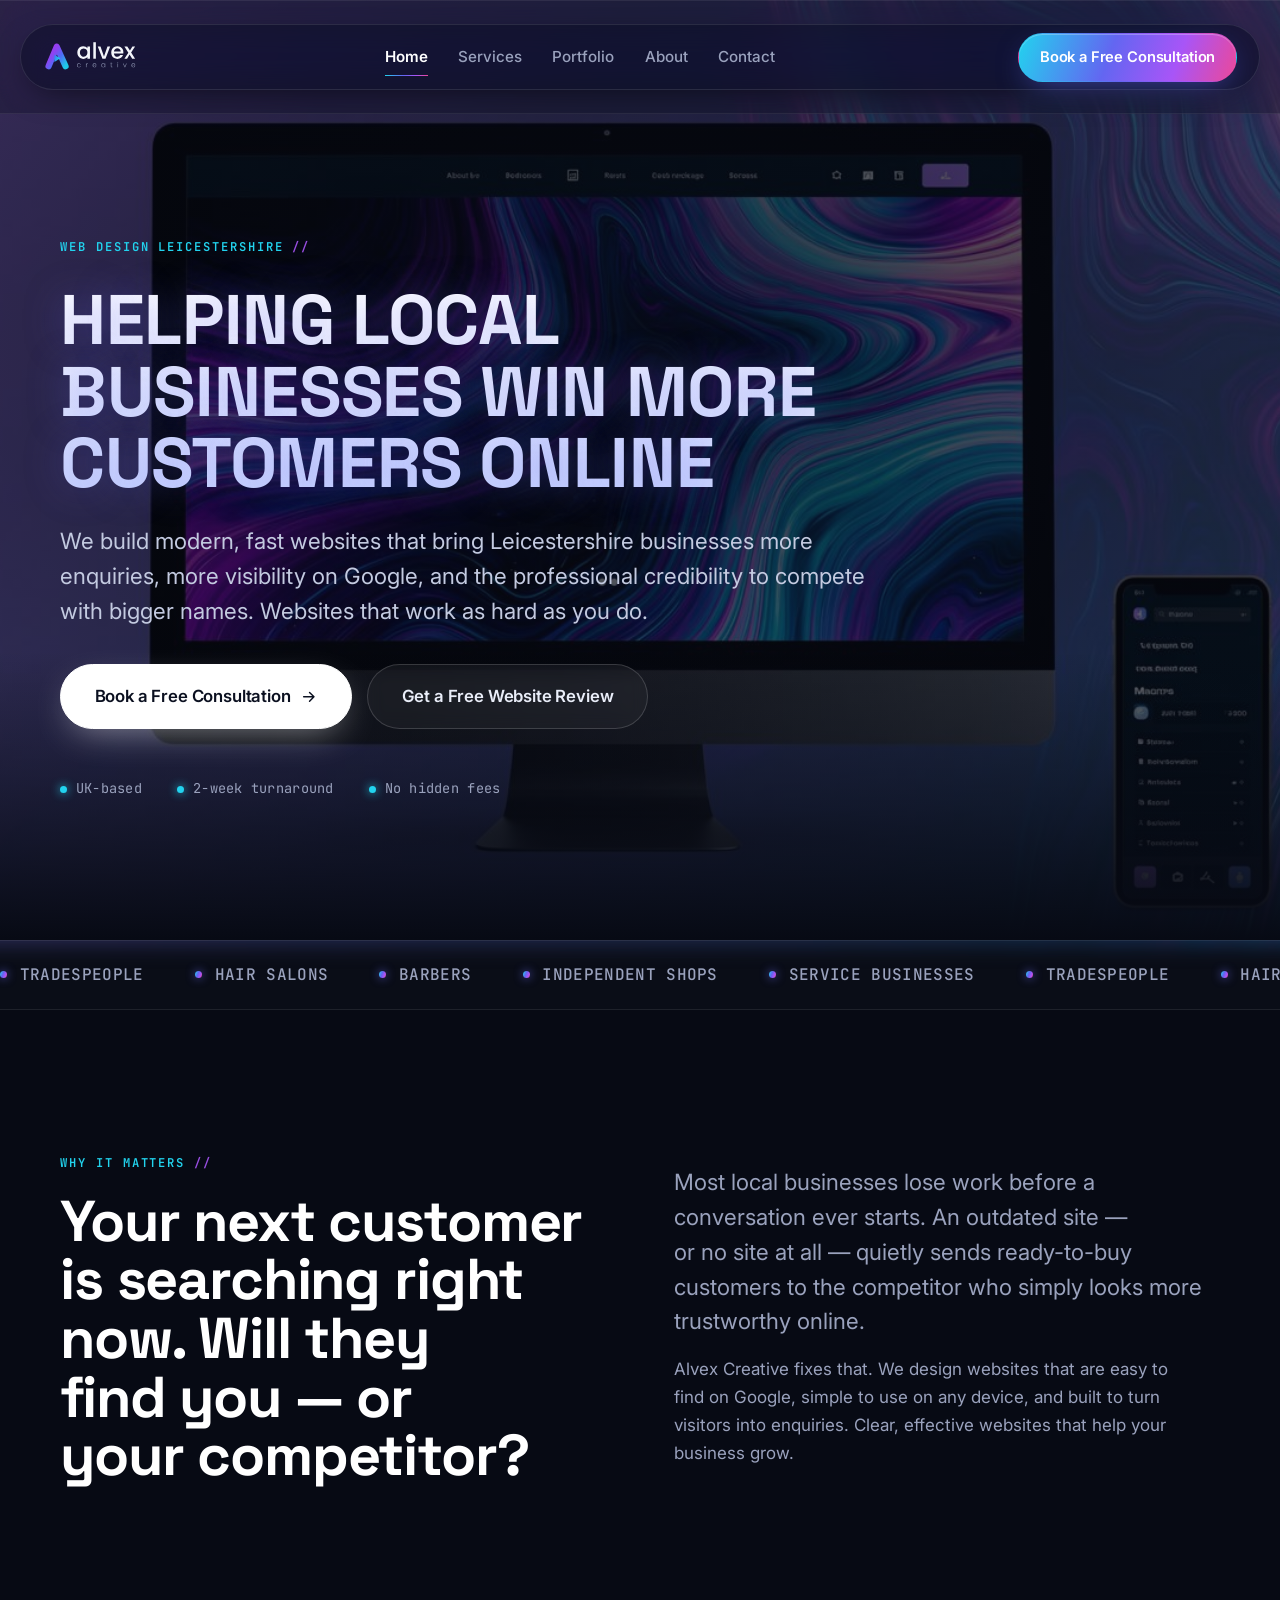
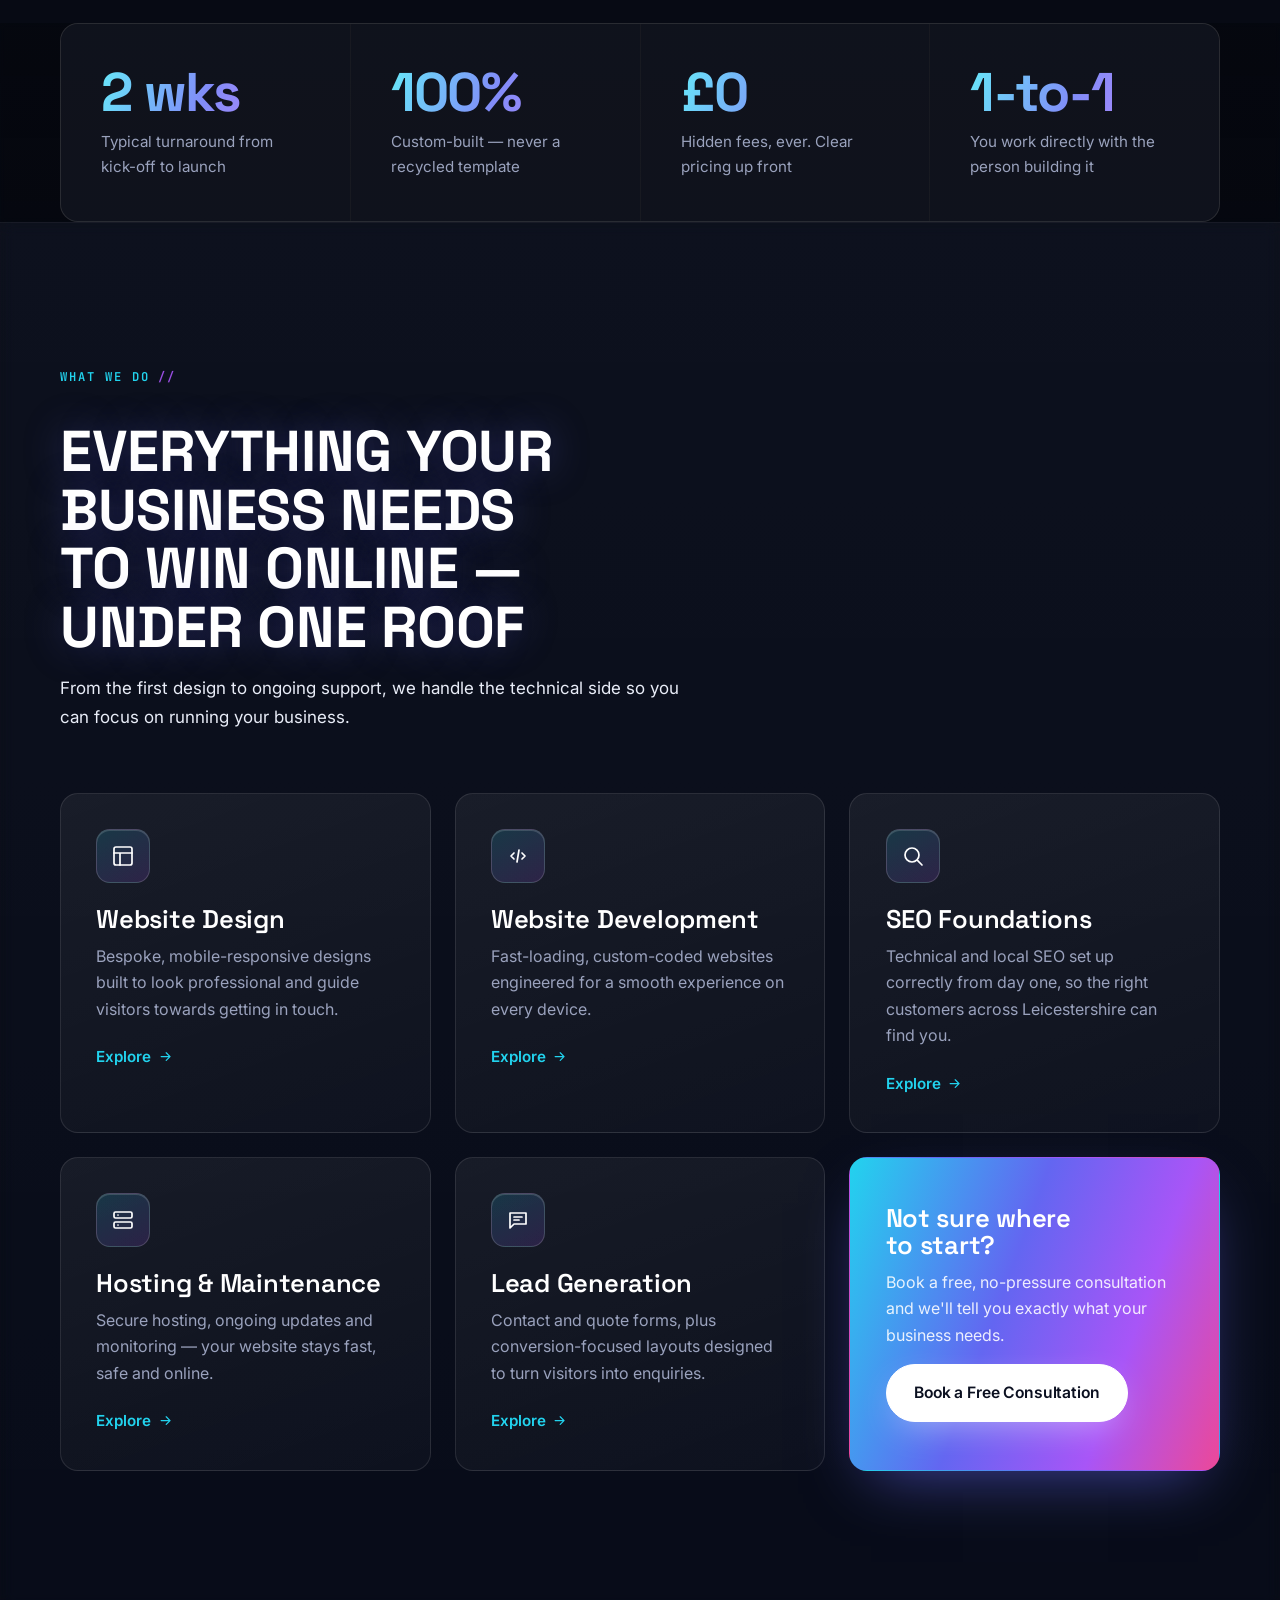
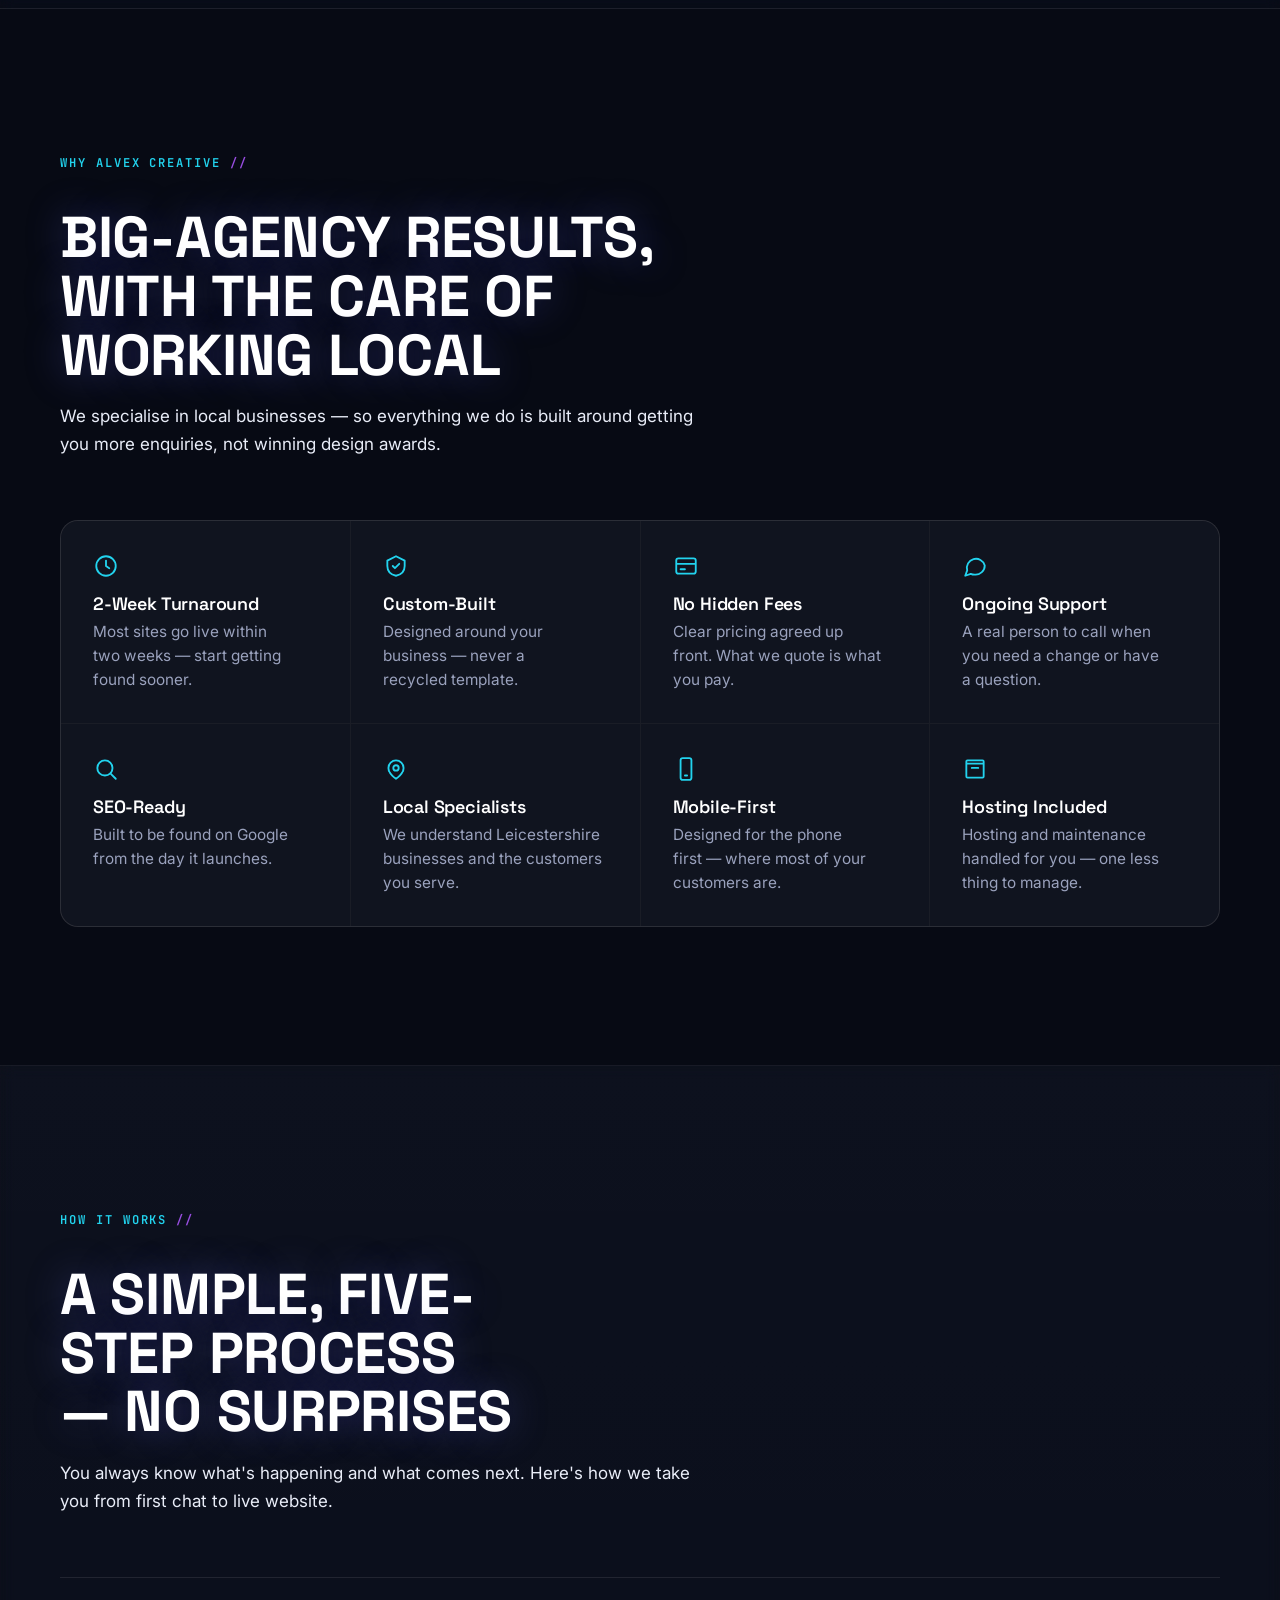
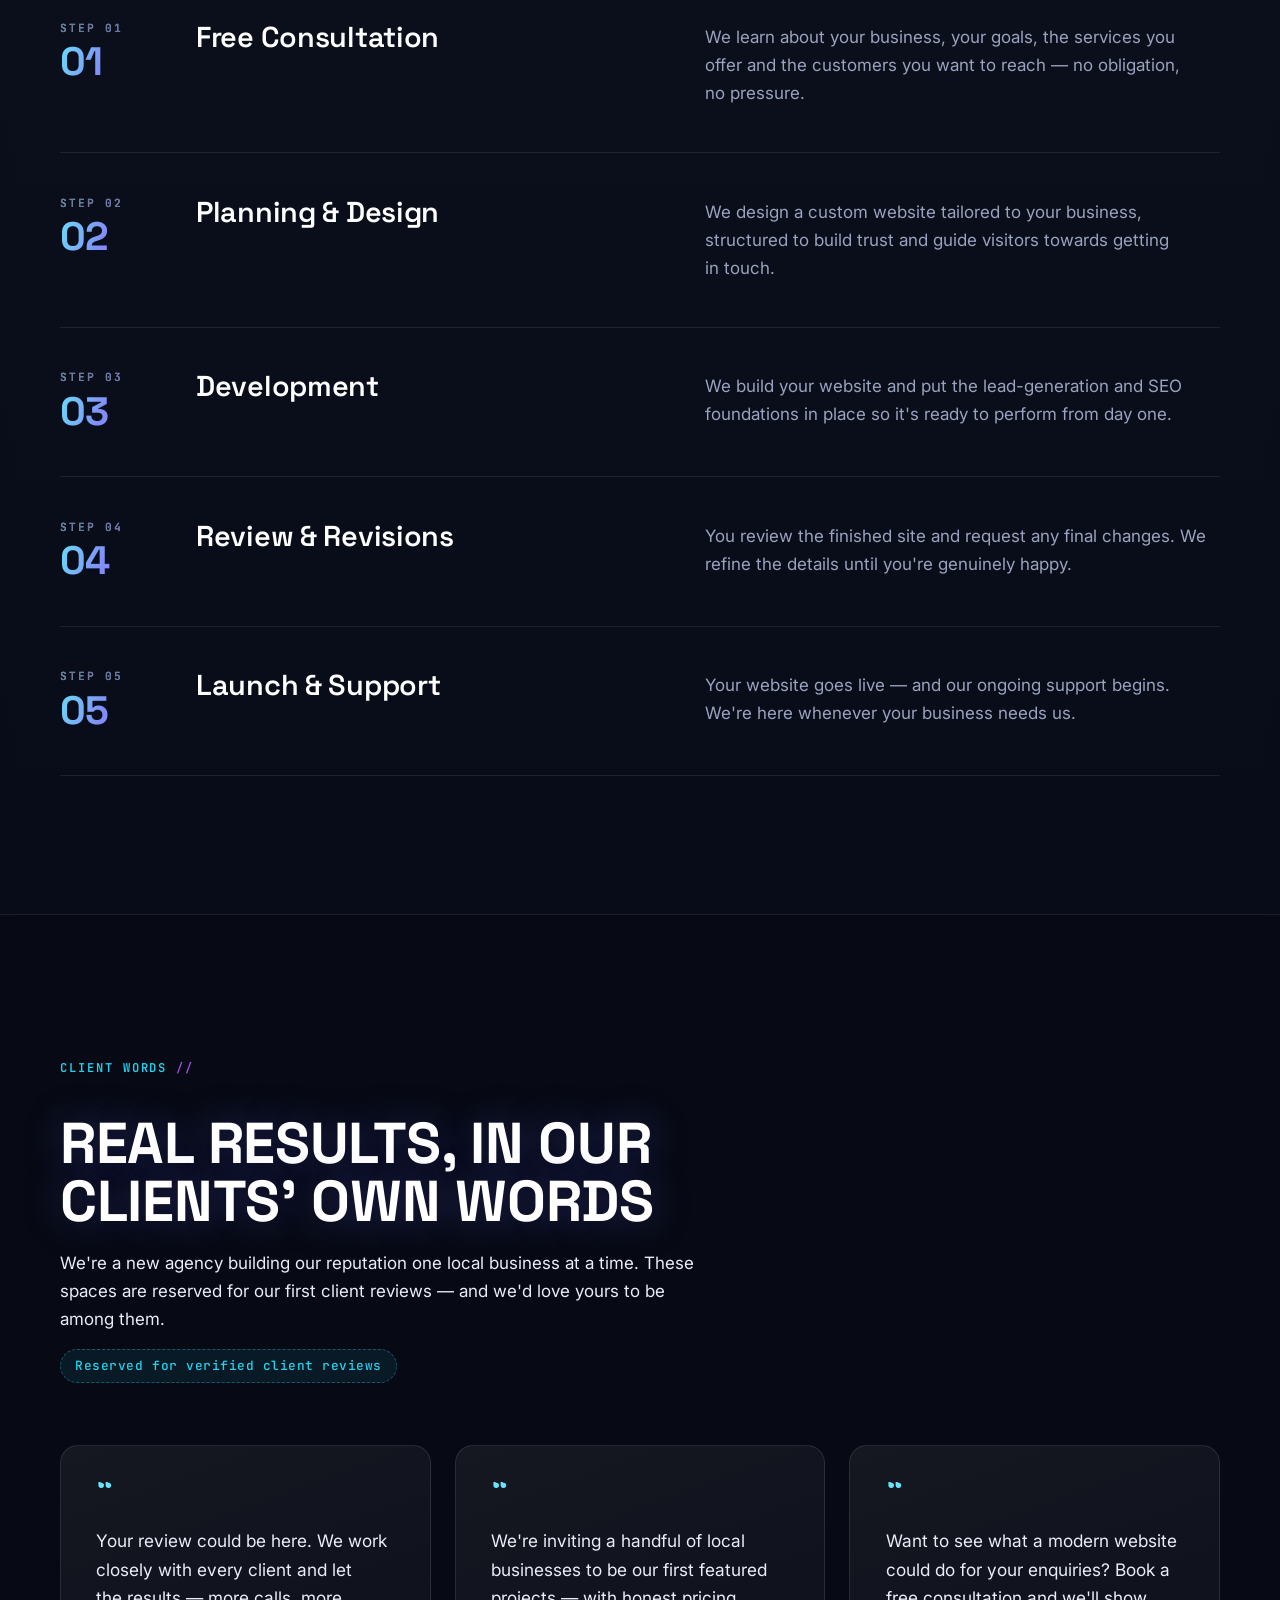
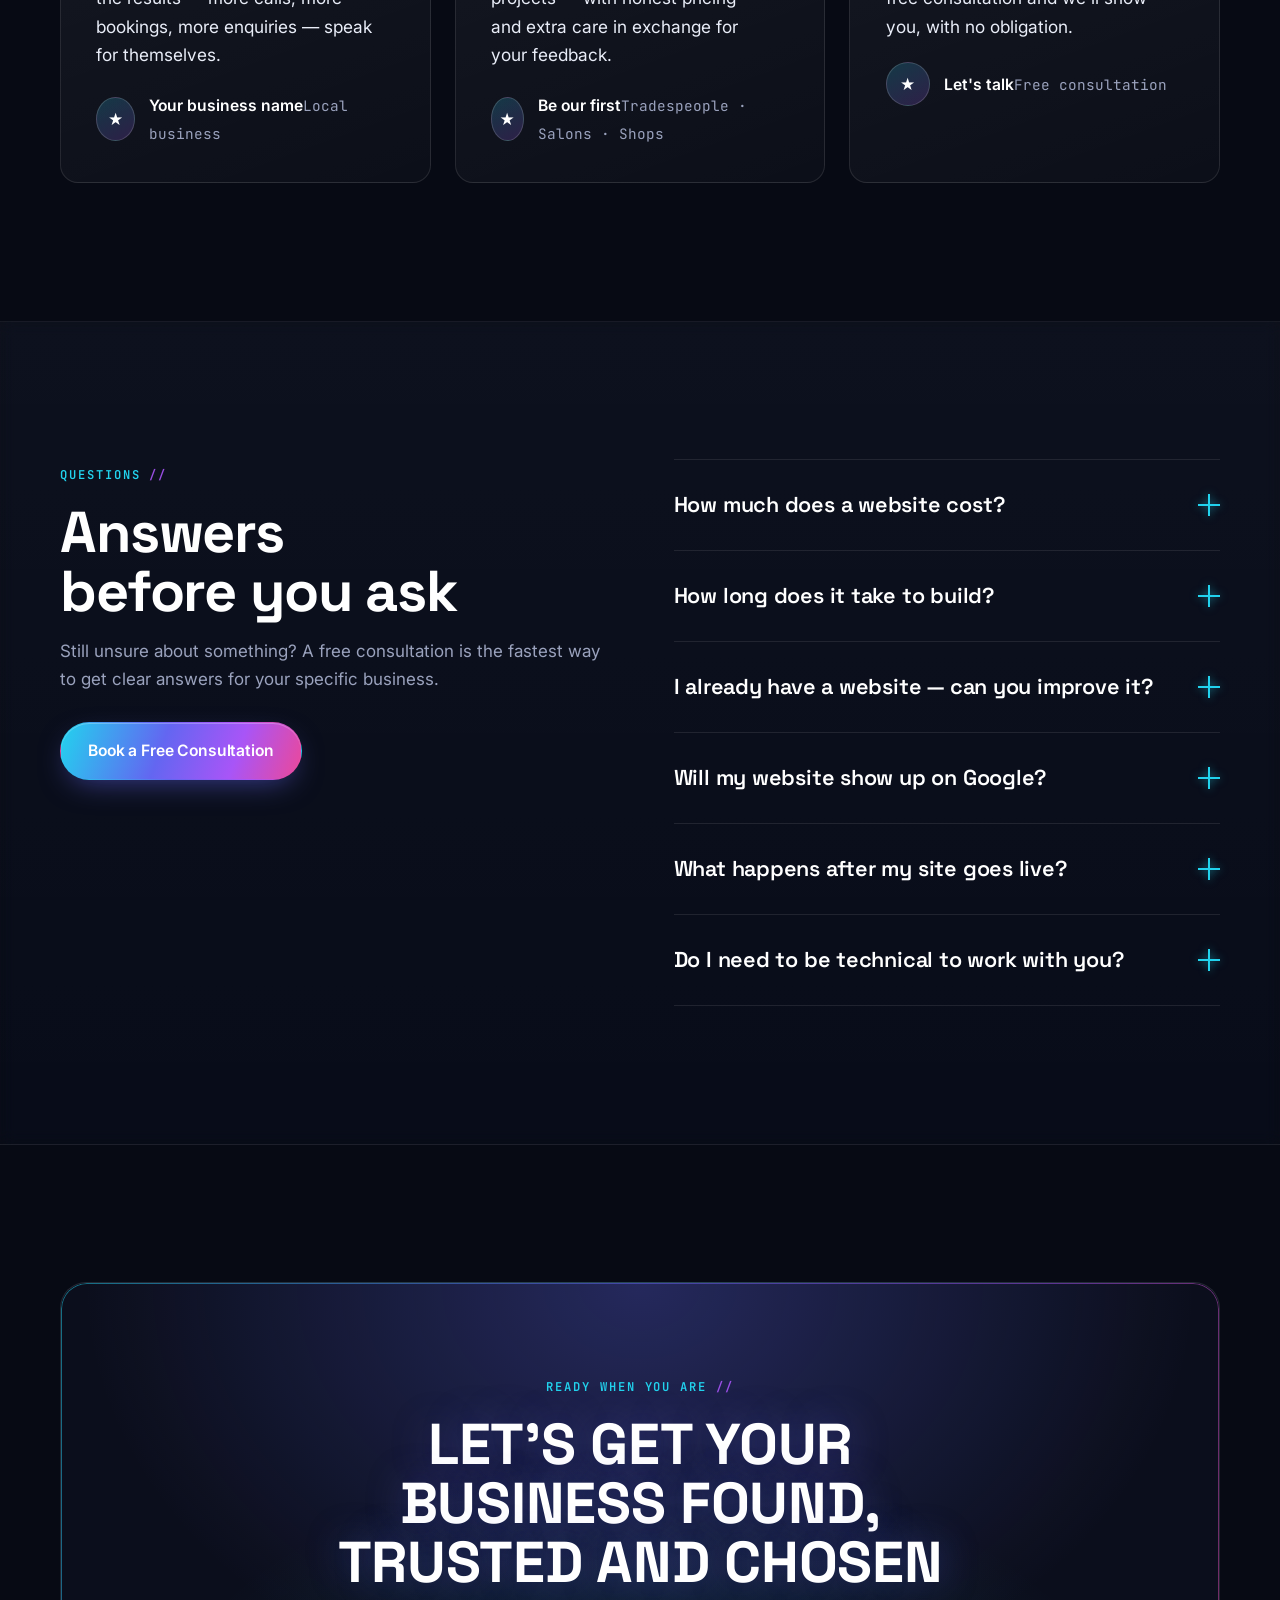
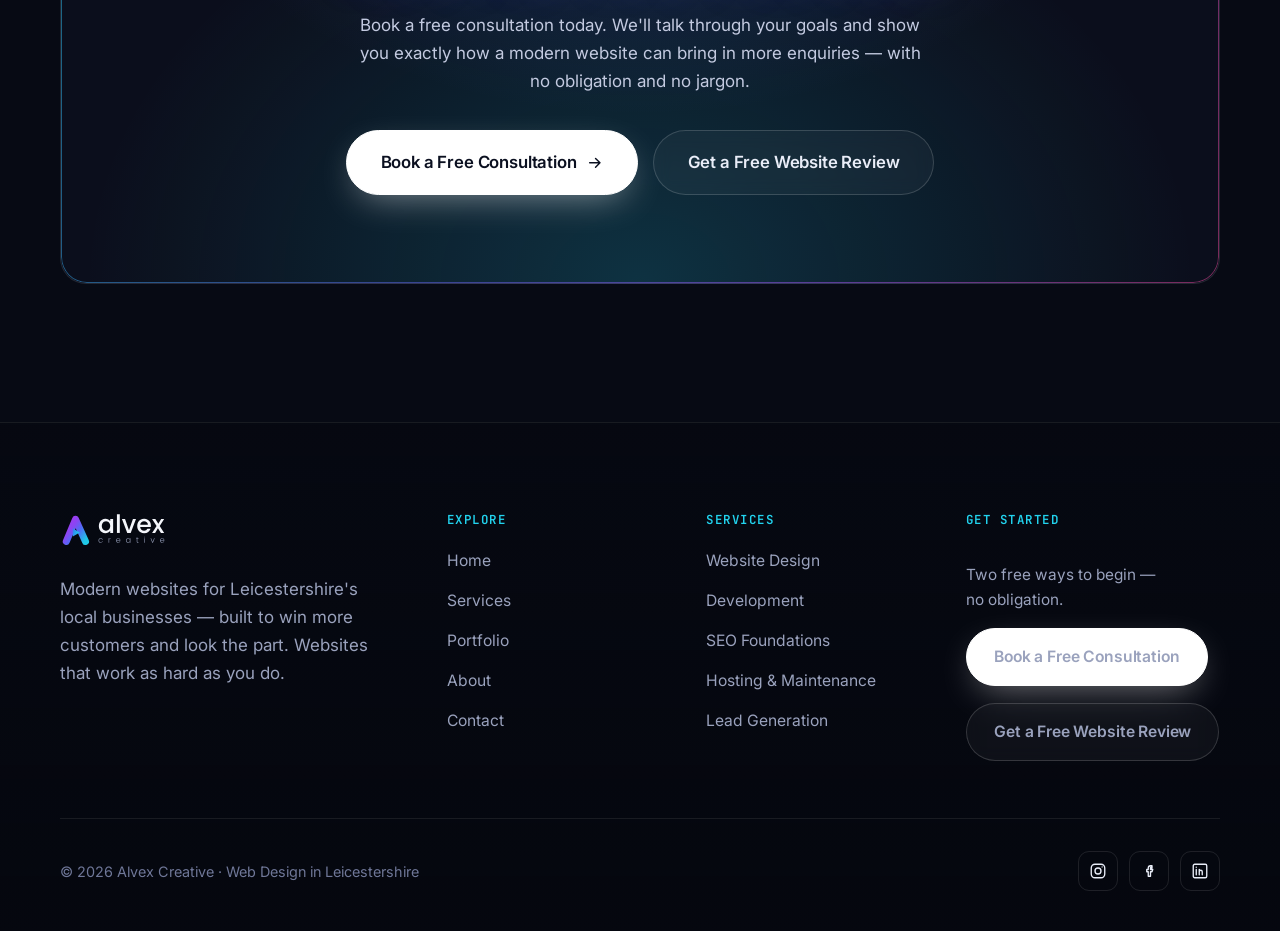
==== index.html @ 93ed836c "Initial commit: Alvex Creative website Static marketing site (HTML/CSS/JS) for a Leicestershire web " ====
<!DOCTYPE html>
<html lang="en-GB">
<head>
  <meta charset="UTF-8" />
  <meta name="viewport" content="width=device-width, initial-scale=1" />
  <meta name="robots" content="index, follow, max-image-preview:large, max-snippet:-1, max-video-preview:-1" />
  <title>Web Design Leicestershire | Alvex Creative</title>
  <meta name="description" content="Alvex Creative is a Leicestershire web design agency building modern, lead-generating websites for tradespeople, salons, barbers and local shops. Book a free consultation." />
  <meta name="keywords" content="Web Design Leicestershire, Website Design Leicestershire, Small Business Websites Leicestershire, Local Business Web Design, Leicestershire Web Development, SEO Services Leicestershire" />
  <link rel="canonical" href="https://www.alvexcreative.com/" />
  <meta name="theme-color" content="#070a14" />

  <!-- Open Graph -->
  <meta property="og:type" content="website" />
  <meta property="og:image" content="https://www.alvexcreative.com/assets/og-image.jpg" />
  <meta property="og:image:width" content="1200" />
  <meta property="og:image:height" content="630" />
  <meta property="og:image:alt" content="Alvex Creative web design in Leicestershire" />
  <meta name="twitter:image:alt" content="Alvex Creative web design in Leicestershire" />
  <meta name="twitter:image" content="https://www.alvexcreative.com/assets/og-image.jpg" />
  <meta property="og:locale" content="en_GB" />
  <meta property="og:site_name" content="Alvex Creative" />
  <meta property="og:title" content="Web Design Leicestershire — Alvex Creative" />
  <meta property="og:description" content="Modern, fast, lead-generating websites for local businesses across Leicestershire. Book a free consultation." />
  <meta property="og:url" content="https://www.alvexcreative.com/" />
  <meta name="twitter:card" content="summary_large_image" />

  <!-- Fonts -->
  <link rel="preconnect" href="https://fonts.googleapis.com" />
  <link rel="preconnect" href="https://fonts.gstatic.com" crossorigin />
  <link href="https://fonts.googleapis.com/css2?family=Inter:wght@400;500;600&family=Space+Grotesk:wght@500;600;700&display=swap" rel="stylesheet" />

  <link rel="icon" type="image/svg+xml" href="assets/logo.svg" />
  <link rel="preload" as="image" href="assets/landing-bg.jpg" fetchpriority="high" />
  <link rel="stylesheet" href="css/styles.css" />

  <!-- Local business structured data -->
  <script type="application/ld+json">
  {
    "@context": "https://schema.org",
    "@type": "ProfessionalService",
    "name": "Alvex Creative",
    "description": "Web design and development agency building modern, lead-generating websites for local businesses.",
    "url": "https://www.alvexcreative.com/",
    "email": "enquiries@alvexcreative.com",
    "telephone": "+44 7956 920810",
    "areaServed": { "@type": "AdministrativeArea", "name": "Leicestershire" },
    "address": { "@type": "PostalAddress", "addressRegion": "Leicestershire", "addressCountry": "GB" },
    "logo": "https://www.alvexcreative.com/assets/logo.svg",
    "image": "https://www.alvexcreative.com/assets/og-image.jpg",
    "priceRange": "££",
    "knowsAbout": ["Web Design", "Web Development", "SEO", "Local SEO", "Lead Generation"]
  }
  </script>

  <!-- FAQ structured data (eligible for Google rich results) -->
  <script type="application/ld+json">
  {
    "@context": "https://schema.org",
    "@type": "FAQPage",
    "mainEntity": [
      { "@type": "Question", "name": "How much does a website cost?", "acceptedAnswer": { "@type": "Answer", "text": "Every business is different, so we give you a clear, fixed price up front with no hidden fees. We're affordable for small businesses without cutting corners, and we only recommend what genuinely helps you get more customers. The best way to get an exact figure is a quick free consultation." } },
      { "@type": "Question", "name": "How long does it take to build?", "acceptedAnswer": { "@type": "Answer", "text": "Most websites are designed, built and live within around two weeks of our kick-off call, depending on how quickly we receive your content. We agree a clear timeline at the start so you always know what to expect." } },
      { "@type": "Question", "name": "I already have a website - can you improve it?", "acceptedAnswer": { "@type": "Answer", "text": "Absolutely. If your current site is outdated or not bringing in enquiries, we review it for free and show you exactly what's holding it back, then rebuild or refresh it - whichever makes the most sense for your goals and budget." } },
      { "@type": "Question", "name": "Will my website show up on Google?", "acceptedAnswer": { "@type": "Answer", "text": "Every website we build includes solid SEO foundations and local SEO best practices, so you're set up to be found by customers searching across Leicestershire. SEO is an ongoing effort, but we make sure you start on the right footing." } },
      { "@type": "Question", "name": "What happens after my site goes live?", "acceptedAnswer": { "@type": "Answer", "text": "We don't disappear after launch. Hosting, updates and monitoring are handled for you, and we're on hand for changes or questions whenever you need us." } },
      { "@type": "Question", "name": "Do I need to be technical to work with you?", "acceptedAnswer": { "@type": "Answer", "text": "Not at all. We handle all the technical work and explain everything in plain English. You focus on running your business - we make sure your website works hard in the background." } }
    ]
  }
  </script>

  <!-- Site identity for search -->
  <script type="application/ld+json">
  { "@context": "https://schema.org", "@type": "WebSite", "name": "Alvex Creative", "url": "https://www.alvexcreative.com/" }
  </script>
  <!-- Analytics (GA4): paste your Measurement ID over G-XXXXXXXXXX to activate. No network requests are made until it is set. -->
  <script>
    (function () {
      var GA_ID = 'G-XXXXXXXXXX';
      if (GA_ID.indexOf('XXXX') !== -1) return; // not configured yet
      var s = document.createElement('script'); s.async = true;
      s.src = 'https://www.googletagmanager.com/gtag/js?id=' + GA_ID;
      document.head.appendChild(s);
      window.dataLayer = window.dataLayer || [];
      function gtag() { dataLayer.push(arguments); }
      gtag('js', new Date());
      gtag('config', GA_ID);
    })();
  </script>
</head>
<body class="landing">
  <a class="skip-link" href="#main">Skip to content</a>

  <!-- ============================ NAV ============================ -->
  <header class="nav" id="top">
    <div class="container nav__inner">
      <a class="logo" href="index.html" aria-label="Alvex Creative home">
        <img class="logo__img" src="assets/logo.svg" alt="Alvex Creative" width="98" height="30" />
      </a>
      <nav class="nav__links" aria-label="Primary">
        <a href="index.html" aria-current="page">Home</a>
        <a href="services.html">Services</a>
        <a href="portfolio.html">Portfolio</a>
        <a href="about.html">About</a>
        <a href="contact.html">Contact</a>
      </nav>
      <a class="btn nav__cta" href="contact.html">Book a Free Consultation</a>
      <button class="nav__toggle" aria-label="Open menu" aria-expanded="false" aria-controls="mobile-menu">
        <span></span><span></span><span></span>
      </button>
    </div>
  </header>

  <!-- Mobile overlay -->
  <div class="mobile-menu" id="mobile-menu">
    <nav class="mobile-menu__links" aria-label="Mobile">
      <a href="index.html"><span>Home</span><span class="idx">01</span></a>
      <a href="services.html"><span>Services</span><span class="idx">02</span></a>
      <a href="portfolio.html"><span>Portfolio</span><span class="idx">03</span></a>
      <a href="about.html"><span>About</span><span class="idx">04</span></a>
      <a href="contact.html"><span>Contact</span><span class="idx">05</span></a>
    </nav>
    <div class="mobile-menu__foot">
      <a class="btn btn--light" href="contact.html">Book a Free Consultation</a>
      <a class="btn btn--on-dark-ghost" href="contact.html">Get a Free Website Review</a>
    </div>
  </div>

  <main id="main">
    <!-- ============================ HERO ============================ -->
    <section class="hero hero--image">
      <div class="hero__grid-bg" aria-hidden="true"></div>
      <div class="container hero__inner">
        <span class="eyebrow" data-reveal>Web Design Leicestershire</span>
        <h1 data-reveal data-reveal-delay="1">Helping Local Businesses Win More Customers Online</h1>
        <p class="lead" data-reveal data-reveal-delay="2">
          We build modern, fast websites that bring Leicestershire businesses more enquiries, more visibility on Google,
          and the professional credibility to compete with bigger names. Websites that work as hard as you do.
        </p>
        <div class="btn-row" data-reveal data-reveal-delay="3">
          <a class="btn btn--light btn--lg" href="contact.html">
            Book a Free Consultation
            <svg viewBox="0 0 24 24" fill="none" stroke="currentColor" stroke-width="2" stroke-linecap="round" stroke-linejoin="round"><path d="M5 12h14M13 6l6 6-6 6"/></svg>
          </a>
          <a class="btn btn--on-dark-ghost btn--lg" href="contact.html">Get a Free Website Review</a>
        </div>
        <div class="hero__meta" data-reveal data-reveal-delay="4">
          <span><span class="dot" aria-hidden="true"></span>UK-based</span>
          <span><span class="dot" aria-hidden="true"></span>2-week turnaround</span>
          <span><span class="dot" aria-hidden="true"></span>No hidden fees</span>
        </div>
      </div>
    </section>

    <!-- ============================ MARQUEE ============================ -->
    <div class="marquee" aria-hidden="true">
      <div class="marquee__track">
        <span class="marquee__item">Tradespeople</span>
        <span class="marquee__item">Hair Salons</span>
        <span class="marquee__item">Barbers</span>
        <span class="marquee__item">Independent Shops</span>
        <span class="marquee__item">Service Businesses</span>
        <span class="marquee__item">Tradespeople</span>
        <span class="marquee__item">Hair Salons</span>
        <span class="marquee__item">Barbers</span>
        <span class="marquee__item">Independent Shops</span>
        <span class="marquee__item">Service Businesses</span>
      </div>
    </div>

    <!-- ============================ INTRO / PROBLEM ============================ -->
    <section class="section">
      <div class="container split">
        <div data-reveal>
          <span class="eyebrow">Why it matters</span>
          <h2 class="mt-sm">Your next customer is searching right now. Will they find you — or your competitor?</h2>
        </div>
        <div data-reveal data-reveal-delay="1">
          <p class="lead">
            Most local businesses lose work before a conversation ever starts. An outdated site — or no site at all —
            quietly sends ready-to-buy customers to the competitor who simply looks more trustworthy online.
          </p>
          <p class="mt-sm muted">
            Alvex Creative fixes that. We design websites that are easy to find on Google, simple to use on any device,
            and built to turn visitors into enquiries. Clear, effective websites that help your business grow.
          </p>
        </div>
      </div>
    </section>

    <!-- ============================ STATS ============================ -->
    <section class="section--dark">
      <div class="container">
        <div class="stats">
          <div class="stat" data-reveal>
            <div class="stat__num">2 wks</div>
            <div class="stat__label">Typical turnaround from kick-off to launch</div>
          </div>
          <div class="stat" data-reveal data-reveal-delay="1">
            <div class="stat__num">100%</div>
            <div class="stat__label">Custom-built — never a recycled template</div>
          </div>
          <div class="stat" data-reveal data-reveal-delay="2">
            <div class="stat__num">£0</div>
            <div class="stat__label">Hidden fees, ever. Clear pricing up front</div>
          </div>
          <div class="stat" data-reveal data-reveal-delay="3">
            <div class="stat__num">1-to-1</div>
            <div class="stat__label">You work directly with the person building it</div>
          </div>
        </div>
      </div>
    </section>

    <!-- ============================ SERVICES OVERVIEW ============================ -->
    <section class="section section--alt" id="services">
      <div class="container">
        <div class="section-head" data-reveal>
          <span class="eyebrow">What we do</span>
          <h2 class="mt-sm">Everything your business needs to win online — under one roof</h2>
          <p>From the first design to ongoing support, we handle the technical side so you can focus on running your business.</p>
        </div>

        <div class="card-grid card-grid--3">
          <a class="card" href="services.html#design" data-reveal>
            <div class="card__icon" aria-hidden="true">
              <svg viewBox="0 0 24 24" fill="none" stroke="currentColor" stroke-width="1.7" stroke-linecap="round" stroke-linejoin="round"><rect x="3" y="3" width="18" height="18" rx="2"/><path d="M3 9h18M9 21V9"/></svg>
            </div>
            <h3>Website Design</h3>
            <p>Bespoke, mobile-responsive designs built to look professional and guide visitors towards getting in touch.</p>
            <span class="card__more">Explore <svg viewBox="0 0 24 24" fill="none" stroke="currentColor" stroke-width="2" stroke-linecap="round" stroke-linejoin="round"><path d="M5 12h14M13 6l6 6-6 6"/></svg></span>
          </a>

          <a class="card" href="services.html#development" data-reveal data-reveal-delay="1">
            <div class="card__icon" aria-hidden="true">
              <svg viewBox="0 0 24 24" fill="none" stroke="currentColor" stroke-width="1.7" stroke-linecap="round" stroke-linejoin="round"><path d="M8 9l-3 3 3 3M16 9l3 3-3 3M13 6l-2 12"/></svg>
            </div>
            <h3>Website Development</h3>
            <p>Fast-loading, custom-coded websites engineered for a smooth experience on every device.</p>
            <span class="card__more">Explore <svg viewBox="0 0 24 24" fill="none" stroke="currentColor" stroke-width="2" stroke-linecap="round" stroke-linejoin="round"><path d="M5 12h14M13 6l6 6-6 6"/></svg></span>
          </a>

          <a class="card" href="services.html#seo" data-reveal data-reveal-delay="2">
            <div class="card__icon" aria-hidden="true">
              <svg viewBox="0 0 24 24" fill="none" stroke="currentColor" stroke-width="1.7" stroke-linecap="round" stroke-linejoin="round"><circle cx="11" cy="11" r="7"/><path d="m21 21-4.3-4.3"/></svg>
            </div>
            <h3>SEO Foundations</h3>
            <p>Technical and local SEO set up correctly from day one, so the right customers across Leicestershire can find you.</p>
            <span class="card__more">Explore <svg viewBox="0 0 24 24" fill="none" stroke="currentColor" stroke-width="2" stroke-linecap="round" stroke-linejoin="round"><path d="M5 12h14M13 6l6 6-6 6"/></svg></span>
          </a>

          <a class="card" href="services.html#hosting" data-reveal>
            <div class="card__icon" aria-hidden="true">
              <svg viewBox="0 0 24 24" fill="none" stroke="currentColor" stroke-width="1.7" stroke-linecap="round" stroke-linejoin="round"><rect x="3" y="4" width="18" height="6" rx="1.5"/><rect x="3" y="14" width="18" height="6" rx="1.5"/><path d="M7 7h.01M7 17h.01"/></svg>
            </div>
            <h3>Hosting &amp; Maintenance</h3>
            <p>Secure hosting, ongoing updates and monitoring — your website stays fast, safe and online.</p>
            <span class="card__more">Explore <svg viewBox="0 0 24 24" fill="none" stroke="currentColor" stroke-width="2" stroke-linecap="round" stroke-linejoin="round"><path d="M5 12h14M13 6l6 6-6 6"/></svg></span>
          </a>

          <a class="card" href="services.html#leads" data-reveal data-reveal-delay="1">
            <div class="card__icon" aria-hidden="true">
              <svg viewBox="0 0 24 24" fill="none" stroke="currentColor" stroke-width="1.7" stroke-linecap="round" stroke-linejoin="round"><path d="M4 5h16v11H8l-4 4z"/><path d="M8 9h8M8 12h5"/></svg>
            </div>
            <h3>Lead Generation</h3>
            <p>Contact and quote forms, plus conversion-focused layouts designed to turn visitors into enquiries.</p>
            <span class="card__more">Explore <svg viewBox="0 0 24 24" fill="none" stroke="currentColor" stroke-width="2" stroke-linecap="round" stroke-linejoin="round"><path d="M5 12h14M13 6l6 6-6 6"/></svg></span>
          </a>

          <div class="card" data-reveal data-reveal-delay="2" style="display:flex;flex-direction:column;justify-content:center;background:var(--grad);border-color:transparent;box-shadow:0 24px 60px -22px rgba(99,102,241,.6);">
            <h3 style="color:#fff;">Not sure where to start?</h3>
            <p style="color:rgba(255,255,255,.88);">Book a free, no-pressure consultation and we'll tell you exactly what your business needs.</p>
            <a class="btn btn--light mt-sm" href="contact.html" style="align-self:flex-start;">Book a Free Consultation</a>
          </div>
        </div>
      </div>
    </section>

    <!-- ============================ WHY CHOOSE US ============================ -->
    <section class="section" id="why">
      <div class="container">
        <div class="section-head" data-reveal>
          <span class="eyebrow">Why Alvex Creative</span>
          <h2 class="mt-sm">Big-agency results, with the care of working local</h2>
          <p>We specialise in local businesses — so everything we do is built around getting you more enquiries, not winning design awards.</p>
        </div>

        <div class="feature-grid">
          <div class="feature" data-reveal>
            <div class="feature__icon" aria-hidden="true"><svg viewBox="0 0 24 24" fill="none" stroke="currentColor" stroke-width="1.7" stroke-linecap="round" stroke-linejoin="round"><circle cx="12" cy="12" r="9"/><path d="M12 7v5l3 2"/></svg></div>
            <h3>2-Week Turnaround</h3>
            <p>Most sites go live within two weeks — start getting found sooner.</p>
          </div>
          <div class="feature" data-reveal data-reveal-delay="1">
            <div class="feature__icon" aria-hidden="true"><svg viewBox="0 0 24 24" fill="none" stroke="currentColor" stroke-width="1.7" stroke-linecap="round" stroke-linejoin="round"><path d="M12 3l8 4v5c0 5-3.5 8-8 9-4.5-1-8-4-8-9V7z"/><path d="m9 12 2 2 4-4"/></svg></div>
            <h3>Custom-Built</h3>
            <p>Designed around your business — never a recycled template.</p>
          </div>
          <div class="feature" data-reveal data-reveal-delay="2">
            <div class="feature__icon" aria-hidden="true"><svg viewBox="0 0 24 24" fill="none" stroke="currentColor" stroke-width="1.7" stroke-linecap="round" stroke-linejoin="round"><path d="M3 10h18M7 15h4M5 5h14a2 2 0 0 1 2 2v10a2 2 0 0 1-2 2H5a2 2 0 0 1-2-2V7a2 2 0 0 1 2-2z"/></svg></div>
            <h3>No Hidden Fees</h3>
            <p>Clear pricing agreed up front. What we quote is what you pay.</p>
          </div>
          <div class="feature" data-reveal data-reveal-delay="3">
            <div class="feature__icon" aria-hidden="true"><svg viewBox="0 0 24 24" fill="none" stroke="currentColor" stroke-width="1.7" stroke-linecap="round" stroke-linejoin="round"><path d="M21 11.5a8.4 8.4 0 0 1-9 8.4 8.4 8.4 0 0 1-3.9-.7L3 21l1.8-5a8.4 8.4 0 1 1 16.2-4.5z"/></svg></div>
            <h3>Ongoing Support</h3>
            <p>A real person to call when you need a change or have a question.</p>
          </div>
          <div class="feature" data-reveal>
            <div class="feature__icon" aria-hidden="true"><svg viewBox="0 0 24 24" fill="none" stroke="currentColor" stroke-width="1.7" stroke-linecap="round" stroke-linejoin="round"><circle cx="11" cy="11" r="7"/><path d="m21 21-4.3-4.3"/></svg></div>
            <h3>SEO-Ready</h3>
            <p>Built to be found on Google from the day it launches.</p>
          </div>
          <div class="feature" data-reveal data-reveal-delay="1">
            <div class="feature__icon" aria-hidden="true"><svg viewBox="0 0 24 24" fill="none" stroke="currentColor" stroke-width="1.7" stroke-linecap="round" stroke-linejoin="round"><path d="M12 21s-7-4.5-7-10a7 7 0 0 1 14 0c0 5.5-7 10-7 10z"/><circle cx="12" cy="11" r="2.5"/></svg></div>
            <h3>Local Specialists</h3>
            <p>We understand Leicestershire businesses and the customers you serve.</p>
          </div>
          <div class="feature" data-reveal data-reveal-delay="2">
            <div class="feature__icon" aria-hidden="true"><svg viewBox="0 0 24 24" fill="none" stroke="currentColor" stroke-width="1.7" stroke-linecap="round" stroke-linejoin="round"><rect x="7" y="2" width="10" height="20" rx="2"/><path d="M11 18h2"/></svg></div>
            <h3>Mobile-First</h3>
            <p>Designed for the phone first — where most of your customers are.</p>
          </div>
          <div class="feature" data-reveal data-reveal-delay="3">
            <div class="feature__icon" aria-hidden="true"><svg viewBox="0 0 24 24" fill="none" stroke="currentColor" stroke-width="1.7" stroke-linecap="round" stroke-linejoin="round"><path d="M4 7V5a1 1 0 0 1 1-1h14a1 1 0 0 1 1 1v2M4 7h16v12a1 1 0 0 1-1 1H5a1 1 0 0 1-1-1zM9 11h6"/></svg></div>
            <h3>Hosting Included</h3>
            <p>Hosting and maintenance handled for you — one less thing to manage.</p>
          </div>
        </div>
      </div>
    </section>

    <!-- ============================ PROCESS ============================ -->
    <section class="section section--alt" id="process">
      <div class="container">
        <div class="section-head" data-reveal>
          <span class="eyebrow">How it works</span>
          <h2 class="mt-sm">A simple, five-step process — no surprises</h2>
          <p>You always know what's happening and what comes next. Here's how we take you from first chat to live website.</p>
        </div>

        <div class="process">
          <div class="process__step" data-reveal>
            <div class="process__num"><small>Step 01</small>01</div>
            <h3>Free Consultation</h3>
            <p>We learn about your business, your goals, the services you offer and the customers you want to reach — no obligation, no pressure.</p>
          </div>
          <div class="process__step" data-reveal>
            <div class="process__num"><small>Step 02</small>02</div>
            <h3>Planning &amp; Design</h3>
            <p>We design a custom website tailored to your business, structured to build trust and guide visitors towards getting in touch.</p>
          </div>
          <div class="process__step" data-reveal>
            <div class="process__num"><small>Step 03</small>03</div>
            <h3>Development</h3>
            <p>We build your website and put the lead-generation and SEO foundations in place so it's ready to perform from day one.</p>
          </div>
          <div class="process__step" data-reveal>
            <div class="process__num"><small>Step 04</small>04</div>
            <h3>Review &amp; Revisions</h3>
            <p>You review the finished site and request any final changes. We refine the details until you're genuinely happy.</p>
          </div>
          <div class="process__step" data-reveal>
            <div class="process__num"><small>Step 05</small>05</div>
            <h3>Launch &amp; Support</h3>
            <p>Your website goes live — and our ongoing support begins. We're here whenever your business needs us.</p>
          </div>
        </div>
      </div>
    </section>

    <!-- ============================ TESTIMONIALS (placeholder) ============================ -->
    <section class="section" id="testimonials">
      <div class="container">
        <div class="section-head" data-reveal>
          <span class="eyebrow">Client words</span>
          <h2 class="mt-sm">Real results, in our clients' own words</h2>
          <p>We're a new agency building our reputation one local business at a time. These spaces are reserved for our first client reviews — and we'd love yours to be among them.</p>
          <span class="placeholder-note mt-sm" aria-hidden="true">Reserved for verified client reviews</span>
        </div>

        <div class="card-grid card-grid--3">
          <figure class="quote-card" data-reveal>
            <span class="quote-card__mark" aria-hidden="true">&ldquo;</span>
            <blockquote><p>Your review could be here. We work closely with every client and let the results — more calls, more bookings, more enquiries — speak for themselves.</p></blockquote>
            <figcaption class="quote-card__by">
              <span class="quote-card__avatar" aria-hidden="true">★</span>
              <span><span class="quote-card__name">Your business name</span><span class="quote-card__role">Local business</span></span>
            </figcaption>
          </figure>
          <figure class="quote-card" data-reveal data-reveal-delay="1">
            <span class="quote-card__mark" aria-hidden="true">&ldquo;</span>
            <blockquote><p>We're inviting a handful of local businesses to be our first featured projects — with honest pricing and extra care in exchange for your feedback.</p></blockquote>
            <figcaption class="quote-card__by">
              <span class="quote-card__avatar" aria-hidden="true">★</span>
              <span><span class="quote-card__name">Be our first</span><span class="quote-card__role">Tradespeople · Salons · Shops</span></span>
            </figcaption>
          </figure>
          <figure class="quote-card" data-reveal data-reveal-delay="2">
            <span class="quote-card__mark" aria-hidden="true">&ldquo;</span>
            <blockquote><p>Want to see what a modern website could do for your enquiries? Book a free consultation and we'll show you, with no obligation.</p></blockquote>
            <figcaption class="quote-card__by">
              <span class="quote-card__avatar" aria-hidden="true">★</span>
              <span><span class="quote-card__name">Let's talk</span><span class="quote-card__role">Free consultation</span></span>
            </figcaption>
          </figure>
        </div>
      </div>
    </section>

    <!-- ============================ FAQ ============================ -->
    <section class="section section--alt" id="faq">
      <div class="container split" style="align-items:start;">
        <div data-reveal>
          <span class="eyebrow">Questions</span>
          <h2 class="mt-sm">Answers before you ask</h2>
          <p class="muted mt-sm">Still unsure about something? A free consultation is the fastest way to get clear answers for your specific business.</p>
          <a class="btn mt-md" href="contact.html">Book a Free Consultation</a>
        </div>

        <div data-reveal data-reveal-delay="1">
          <div class="faq">
            <div class="faq__item">
              <button class="faq__q" aria-expanded="false">How much does a website cost?<span class="faq__icon" aria-hidden="true"></span></button>
              <div class="faq__a"><div class="faq__a-inner">Every business is different, so we give you a clear, fixed price up front — with no hidden fees. We're affordable for small businesses without cutting corners, and we'll only ever recommend what genuinely helps you get more customers. The best way to get an exact figure is a quick free consultation.</div></div>
            </div>
            <div class="faq__item">
              <button class="faq__q" aria-expanded="false">How long does it take to build?<span class="faq__icon" aria-hidden="true"></span></button>
              <div class="faq__a"><div class="faq__a-inner">Most websites are designed, built and live within around two weeks of our kick-off call, depending on how quickly we receive your content. We'll agree a clear timeline at the start so you always know what to expect.</div></div>
            </div>
            <div class="faq__item">
              <button class="faq__q" aria-expanded="false">I already have a website — can you improve it?<span class="faq__icon" aria-hidden="true"></span></button>
              <div class="faq__a"><div class="faq__a-inner">Absolutely. If your current site is outdated or not bringing in enquiries, we'll review it for free and show you exactly what's holding it back. From there we can rebuild it or refresh it — whichever makes the most sense for your goals and budget.</div></div>
            </div>
            <div class="faq__item">
              <button class="faq__q" aria-expanded="false">Will my website show up on Google?<span class="faq__icon" aria-hidden="true"></span></button>
              <div class="faq__a"><div class="faq__a-inner">Every website we build includes solid SEO foundations and local SEO best practices, so you're set up to be found by customers searching across Leicestershire. SEO is an ongoing effort, but we make sure you start on the right footing.</div></div>
            </div>
            <div class="faq__item">
              <button class="faq__q" aria-expanded="false">What happens after my site goes live?<span class="faq__icon" aria-hidden="true"></span></button>
              <div class="faq__a"><div class="faq__a-inner">We don't disappear after launch. Hosting, updates and monitoring are handled for you, and we're on hand for changes or questions whenever you need us. Think of us as your long-term web partner, not a one-off supplier.</div></div>
            </div>
            <div class="faq__item">
              <button class="faq__q" aria-expanded="false">Do I need to be technical to work with you?<span class="faq__icon" aria-hidden="true"></span></button>
              <div class="faq__a"><div class="faq__a-inner">Not at all. We handle all the technical work and explain everything in plain English. You focus on running your business — we'll make sure your website works hard in the background.</div></div>
            </div>
          </div>
        </div>
      </div>
    </section>

    <!-- ============================ FINAL CTA ============================ -->
    <section class="section">
      <div class="container">
        <div class="cta" data-reveal>
          <div class="cta__grid-bg" aria-hidden="true"></div>
          <span class="eyebrow" style="justify-content:center;">Ready when you are</span>
          <h2 class="mt-sm">Let's get your business found, trusted and chosen</h2>
          <p>Book a free consultation today. We'll talk through your goals and show you exactly how a modern website can bring in more enquiries — with no obligation and no jargon.</p>
          <div class="btn-row">
            <a class="btn btn--light btn--lg" href="contact.html">Book a Free Consultation
              <svg viewBox="0 0 24 24" fill="none" stroke="currentColor" stroke-width="2" stroke-linecap="round" stroke-linejoin="round"><path d="M5 12h14M13 6l6 6-6 6"/></svg>
            </a>
            <a class="btn btn--on-dark-ghost btn--lg" href="contact.html">Get a Free Website Review</a>
          </div>
        </div>
      </div>
    </section>
  </main>

  <!-- ============================ FOOTER ============================ -->
  <footer class="footer">
    <div class="container">
      <div class="footer__top">
        <div class="footer__brand">
          <a class="logo" href="index.html" aria-label="Alvex Creative home">
            <img class="logo__img" src="assets/logo.svg" alt="Alvex Creative" width="98" height="30" />
          </a>
          <p>Modern websites for Leicestershire's local businesses — built to win more customers and look the part. Websites that work as hard as you do.</p>
        </div>
        <div class="footer__col">
          <h4>Explore</h4>
          <ul>
            <li><a href="index.html">Home</a></li>
            <li><a href="services.html">Services</a></li>
            <li><a href="portfolio.html">Portfolio</a></li>
            <li><a href="about.html">About</a></li>
            <li><a href="contact.html">Contact</a></li>
          </ul>
        </div>
        <div class="footer__col">
          <h4>Services</h4>
          <ul>
            <li><a href="services.html#design">Website Design</a></li>
            <li><a href="services.html#development">Development</a></li>
            <li><a href="services.html#seo">SEO Foundations</a></li>
            <li><a href="services.html#hosting">Hosting &amp; Maintenance</a></li>
            <li><a href="services.html#leads">Lead Generation</a></li>
          </ul>
        </div>
        <div class="footer__col footer__cta">
          <h4>Get started</h4>
          <p>Two free ways to begin — no obligation.</p>
          <a class="btn btn--light" href="contact.html">Book a Free Consultation</a>
          <a class="btn btn--on-dark-ghost" href="contact.html">Get a Free Website Review</a>
        </div>
      </div>

      <div class="footer__bottom">
        <p>&copy; <span id="year">2026</span> Alvex Creative · Web Design in Leicestershire</p>
        <div class="footer__social">
          <a href="#" aria-label="Alvex Creative on Instagram"><svg viewBox="0 0 24 24" fill="none" stroke="currentColor" stroke-width="1.8" stroke-linecap="round" stroke-linejoin="round"><rect x="3" y="3" width="18" height="18" rx="5"/><circle cx="12" cy="12" r="4"/><path d="M17.5 6.5h.01"/></svg></a>
          <a href="#" aria-label="Alvex Creative on Facebook"><svg viewBox="0 0 24 24" fill="none" stroke="currentColor" stroke-width="1.8" stroke-linecap="round" stroke-linejoin="round"><path d="M14 8h2V5h-2a3 3 0 0 0-3 3v2H9v3h2v6h3v-6h2l1-3h-3V8a1 1 0 0 1 1-1z"/></svg></a>
          <a href="#" aria-label="Alvex Creative on LinkedIn"><svg viewBox="0 0 24 24" fill="none" stroke="currentColor" stroke-width="1.8" stroke-linecap="round" stroke-linejoin="round"><rect x="3" y="3" width="18" height="18" rx="2"/><path d="M7 10v7M7 7v.01M11 17v-4a2 2 0 0 1 4 0v4M11 17v-7"/></svg></a>
        </div>
      </div>
    </div>
  </footer>

  <script src="js/main.js"></script>
</body>
</html>
---- css/styles.css ----
/* =====================================================================
   ALVEX CREATIVE — Core Stylesheet  (v2 · Dark Holographic Glass)
   Aurora background · glassmorphism · neon gradient accents.
   Mobile-first. Single sheet shared by all pages.
   ===================================================================== */
@import url('https://fonts.googleapis.com/css2?family=JetBrains+Mono:wght@400;500;600&display=swap');

/* ----------------------------- Tokens ----------------------------- */
:root {
  /* Base / surfaces */
  --bg:           #070a14;
  --bg-2:         #090d1a;
  --panel:        rgba(255,255,255,0.038);
  --panel-2:      rgba(255,255,255,0.06);
  --glass-brd:    rgba(255,255,255,0.10);
  --glass-brd-2:  rgba(255,255,255,0.16);

  /* Text */
  --text:         #e9edf8;
  --heading:      #ffffff;
  --muted:        #9aa2bd;
  --muted-2:      #6f7798;

  /* Neon */
  --cyan:    #22d3ee;
  --indigo:  #6366f1;
  --violet:  #a855f7;
  --magenta: #ec4899;
  --mint:    #34d399;
  --grad:        linear-gradient(110deg, var(--cyan), var(--indigo) 42%, var(--violet) 72%, var(--magenta));
  --grad-soft:   linear-gradient(110deg, #67e8f9, #818cf8, #c084fc);
  --glow-indigo: 0 0 0 1px rgba(99,102,241,.0), 0 14px 40px -8px rgba(99,102,241,.45);
  --glow-cyan:   0 18px 50px -12px rgba(34,211,238,.40);

  /* Fonts */
  --font-display: 'Space Grotesk', 'Segoe UI', system-ui, sans-serif;
  --font-body:    'Inter', 'Segoe UI', system-ui, -apple-system, sans-serif;
  --font-mono:    'JetBrains Mono', ui-monospace, 'Cascadia Code', monospace;

  /* Fluid type scale */
  --fs-eyebrow: 0.76rem;
  --fs-body:    1.0625rem;
  --fs-lead:    clamp(1.15rem, 1rem + 0.7vw, 1.4rem);
  --fs-h3:      clamp(1.25rem, 1.1rem + 0.7vw, 1.6rem);
  --fs-h2:      clamp(2.1rem, 1.4rem + 2.8vw, 3.6rem);
  --fs-h1:      clamp(2.8rem, 1.5rem + 5.2vw, 6rem);

  /* Spacing / shape */
  --section-y:  clamp(4.5rem, 3rem + 7vw, 9rem);
  --gutter:     clamp(1.25rem, 0.5rem + 3vw, 2.5rem);
  --container:  1240px;
  --r-sm: 10px; --r: 18px; --r-lg: 26px; --r-pill: 999px;

  --ease: cubic-bezier(0.22, 1, 0.36, 1);
  --dur:  .45s;
  --z-nav: 50; --z-overlay: 60; --z-top: 80;
}

/* ----------------------------- Reset ------------------------------ */
*, *::before, *::after { box-sizing: border-box; }
* { margin: 0; }
html { -webkit-text-size-adjust: 100%; scroll-behavior: smooth; }
@media (prefers-reduced-motion: reduce) { html { scroll-behavior: auto; } }
body {
  font-family: var(--font-body);
  font-size: var(--fs-body);
  line-height: 1.65;
  color: var(--text);
  background: var(--bg);
  -webkit-font-smoothing: antialiased;
  text-rendering: optimizeLegibility;
  overflow-x: hidden;
  position: relative;
}
img, svg, video { display: block; max-width: 100%; height: auto; }
input, button, textarea, select { font: inherit; color: inherit; }
button { cursor: pointer; background: none; border: none; }
a { color: inherit; text-decoration: none; }
ul { list-style: none; padding: 0; }
:focus-visible { outline: 2px solid var(--cyan); outline-offset: 3px; border-radius: 4px; }

/* Site background — fixed downloaded image, blurred + darkened into ambient
   colour so it reads as atmosphere (and the mockup devices dissolve away)
   while staying readable behind glass content. */
body::before {
  content: ""; position: fixed; inset: -5%; z-index: -3; pointer-events: none;
  background:
    radial-gradient(115% 90% at 50% 42%, rgba(7,10,20,.82) 0%, rgba(7,10,20,.70) 52%, rgba(7,10,20,.58) 100%),
    url('../assets/pages-bg.jpg') center center / cover no-repeat;
  filter: blur(10px) saturate(120%);
}
/* Other pages: SHARP image above the fold (hero), blurred body bg below —
   mirrors the home-page format. */
body:not(.landing) .hero { min-height: clamp(440px, 60vh, 680px); display: flex; align-items: center; }
body:not(.landing) .hero::before {
  content: ""; position: absolute; inset: 0; z-index: 0; pointer-events: none;
  background:
    radial-gradient(120% 95% at 50% 40%, rgba(7,10,20,.80) 0%, rgba(7,10,20,.6) 52%, rgba(7,10,20,.46) 100%),
    url('../assets/pages-bg.jpg') center center / cover no-repeat;
}
body:not(.landing) .hero::after {
  content: ""; position: absolute; inset: 0; z-index: 0; pointer-events: none;
  background: linear-gradient(0deg, var(--bg) 0%, rgba(7,10,20,0) 34%);
}
body:not(.landing) .hero .hero__inner { position: relative; z-index: 1; }
/* Landing page: blurred ambient background (shown below the hero).
   The hero itself paints a sharp version on top — see .hero--image::before. */
body.landing::before {
  inset: -5%;
  background:
    radial-gradient(120% 95% at 50% 42%, rgba(7,10,20,.82) 0%, rgba(7,10,20,.68) 52%, rgba(7,10,20,.56) 100%),
    url('../assets/landing-bg.jpg') center center / cover no-repeat;
  filter: blur(10px) saturate(120%);
}
body::after {
  content: ""; position: fixed; inset: 0; z-index: -3; pointer-events: none;
  background:
    linear-gradient(rgba(255,255,255,.025) 1px, transparent 1px),
    linear-gradient(90deg, rgba(255,255,255,.025) 1px, transparent 1px);
  background-size: 70px 70px;
  -webkit-mask-image: radial-gradient(ellipse 100% 80% at 50% 0%, #000 30%, transparent 85%);
          mask-image: radial-gradient(ellipse 100% 80% at 50% 0%, #000 30%, transparent 85%);
}
@keyframes aurora {
  0%   { transform: translate3d(0,0,0) scale(1); }
  50%  { transform: translate3d(-3%, 2%, 0) scale(1.08); }
  100% { transform: translate3d(3%, -2%, 0) scale(1.04); }
}

.skip-link {
  position: absolute; left: 1rem; top: -100px;
  background: var(--grad); color: #fff; padding: .7rem 1.1rem;
  border-radius: var(--r-sm); z-index: var(--z-top); font-weight: 600;
  transition: top .2s var(--ease);
}
.skip-link:focus { top: 1rem; }

/* --------------------------- Base type ---------------------------- */
h1, h2, h3, h4 {
  font-family: var(--font-display);
  font-weight: 700;
  line-height: 1.02;
  letter-spacing: -0.02em;
  color: var(--heading);
  text-wrap: balance;
}
h1 { font-size: var(--fs-h1); }
h2 { font-size: var(--fs-h2); }
h3 { font-size: var(--fs-h3); font-weight: 600; letter-spacing: -0.01em; }
p  { text-wrap: pretty; }
strong { font-weight: 600; color: var(--heading); }

/* Big titles take an uppercase, glowing display treatment */
.hero h1, .section-head h2, .cta h2 {
  text-transform: uppercase;
  letter-spacing: -0.005em;
  text-shadow: 0 0 38px rgba(99,102,241,.35);
}

.eyebrow {
  font-family: var(--font-mono);
  font-size: var(--fs-eyebrow);
  font-weight: 600;
  letter-spacing: 0.16em;
  text-transform: uppercase;
  color: var(--cyan);
  display: inline-flex;
  align-items: center;
  gap: .55rem;
}
.eyebrow::after { content: "//"; color: var(--violet); opacity: .9; }
.lead { font-size: var(--fs-lead); color: var(--muted); line-height: 1.55; max-width: 60ch; }
.muted { color: var(--muted); }

/* Gradient text helper */
.grad-text, .stat__num, .process__num {
  background: var(--grad-soft);
  -webkit-background-clip: text; background-clip: text;
  -webkit-text-fill-color: transparent; color: transparent;
}

/* ---------------------------- Layout ------------------------------ */
.container { width: 100%; max-width: var(--container); margin-inline: auto; padding-inline: var(--gutter); }
.container-wide { max-width: 1380px; }
.section { padding-block: var(--section-y); position: relative; }
/* Varied blur per section type so the page changes texture as you scroll:
   --alt reads as a vivid frosted panel, --dark as a deeper softly-blurred band,
   plain sections show the background as-is. */
.section--alt {
  background: linear-gradient(180deg, rgba(255,255,255,.03), rgba(255,255,255,.012));
  border-block: 1px solid rgba(255,255,255,.06);
  -webkit-backdrop-filter: blur(8px) saturate(135%);
          backdrop-filter: blur(8px) saturate(135%);
}
.section--dark {
  background: linear-gradient(180deg, rgba(5,7,14,.62), rgba(5,7,14,.42));
  -webkit-backdrop-filter: blur(2.5px) brightness(.82);
          backdrop-filter: blur(2.5px) brightness(.82);
}
.section--tight { padding-block: clamp(3rem, 2rem + 4vw, 5rem); }

.section-head { max-width: 58ch; margin-bottom: clamp(2.5rem, 1.5rem + 3vw, 4rem); }
.section-head .eyebrow { margin-bottom: 1.2rem; }
.section-head p { margin-top: 1.1rem; }
.section-head--center { margin-inline: auto; text-align: center; }
.section-head--center .eyebrow { justify-content: center; }

.split { display: grid; gap: clamp(2rem, 1rem + 4vw, 5rem); align-items: center; }
@media (min-width: 880px) {
  .split { grid-template-columns: 1fr 1fr; }
  .split--reverse > :first-child { order: 2; }
}

/* --------------------------- Buttons ------------------------------ */
.btn {
  display: inline-flex; align-items: center; gap: .6rem;
  padding: .95rem 1.7rem;
  font-weight: 600; font-size: .98rem; letter-spacing: -0.01em;
  border-radius: var(--r-pill);
  color: #fff;
  background: var(--grad);
  border: 1px solid transparent;
  box-shadow: 0 10px 30px -10px rgba(99,102,241,.6), inset 0 1px 0 rgba(255,255,255,.25);
  transition: transform var(--dur) var(--ease), box-shadow .3s var(--ease), filter .3s var(--ease);
  will-change: transform;
}
.btn svg { width: 1.05em; height: 1.05em; transition: transform .3s var(--ease); }
.btn:hover { transform: translateY(-2px); box-shadow: 0 18px 44px -10px rgba(168,85,247,.7), inset 0 1px 0 rgba(255,255,255,.3); filter: saturate(115%); }
.btn:hover svg { transform: translateX(3px); }

.btn--ghost, .btn--on-dark-ghost {
  background: rgba(255,255,255,.04);
  border: 1px solid var(--glass-brd-2);
  color: var(--text);
  box-shadow: none;
  -webkit-backdrop-filter: blur(8px); backdrop-filter: blur(8px);
}
.btn--ghost:hover, .btn--on-dark-ghost:hover {
  border-color: transparent; color: #fff;
  background: linear-gradient(rgba(7,10,20,.6), rgba(7,10,20,.6)) padding-box, var(--grad) border-box;
  box-shadow: 0 0 0 1px rgba(99,102,241,.5), 0 16px 40px -14px rgba(34,211,238,.5);
}
.btn--light { background: #fff; color: #0b1020; border: 1px solid #fff; box-shadow: 0 12px 36px -12px rgba(255,255,255,.5); }
.btn--light:hover { box-shadow: 0 18px 48px -12px rgba(103,232,249,.6); filter: none; }
.btn--lg { padding: 1.1rem 2.1rem; font-size: 1.05rem; }
.btn-row { display: flex; flex-wrap: wrap; gap: .9rem; }

.text-link {
  display: inline-flex; align-items: center; gap: .45rem; font-weight: 600; color: #fff;
  border-bottom: 1.5px solid rgba(255,255,255,.25); padding-bottom: 2px;
  transition: border-color .25s var(--ease);
}
.text-link svg { width: 1em; height: 1em; transition: transform .25s var(--ease); }
.text-link:hover { border-color: var(--cyan); }
.text-link:hover svg { transform: translateX(3px); }

/* ----------------------------- Nav -------------------------------- */
.nav {
  position: sticky; top: 0; z-index: var(--z-nav);
  --nav-pad: clamp(1rem, .6rem + 1.3vw, 1.5rem);
  padding-top: var(--nav-pad);
  transition: transform .4s var(--ease);
}
/* Full-width clouded band, centred on the nav (equal cloud above and below) */
.nav::before {
  content: ""; position: absolute; left: 0; right: 0; top: 0; z-index: -1;
  height: calc(100% + var(--nav-pad));
  background: rgba(10,14,26,.30);
  -webkit-backdrop-filter: blur(18px) saturate(120%);
          backdrop-filter: blur(18px) saturate(120%);
  border-block: 1px solid rgba(255,255,255,.07);
  pointer-events: none;
}
.nav.is-hidden { transform: translateY(calc(-100% - 1.5rem)); }
.nav__inner {
  display: flex; align-items: center; justify-content: space-between; gap: 1rem;
  height: 66px; padding-inline: clamp(1rem, .6rem + 1vw, 1.4rem);
  border-radius: var(--r-pill);
  background: rgba(12,16,30,.55);
  border: 1px solid var(--glass-brd);
  -webkit-backdrop-filter: saturate(160%) blur(16px); backdrop-filter: saturate(160%) blur(16px);
  box-shadow: 0 10px 34px -14px rgba(0,0,0,.7);
  transition: border-color .3s var(--ease), box-shadow .3s var(--ease);
}
.nav.is-scrolled .nav__inner { border-color: var(--glass-brd-2); box-shadow: 0 14px 40px -14px rgba(34,211,238,.25); }

.logo { display: inline-flex; align-items: center; gap: .6rem; }
/* Brand mark: a gradient triangular "A" (matches the Alvex logo concept) */
.logo__mark {
  position: relative;
  width: 30px; height: 30px;
  background: var(--grad);
  clip-path: polygon(50% 1%, 99% 99%, 1% 99%);
  filter: drop-shadow(0 3px 9px rgba(99,102,241,.6));
}
.logo__mark::after {
  content: ""; position: absolute; left: 29%; right: 29%; top: 58%; height: 13%;
  background: var(--bg); border-radius: 1px;
}
/* Full logo lockup image (mark + wordmark) */
.logo__img { height: 30px; width: auto; display: block; }
.footer .logo__img { height: 34px; }
.logo__text { font-family: var(--font-display); font-weight: 600; font-size: 1.18rem; letter-spacing: -0.02em; color: #fff; }
.logo__text span { color: var(--muted-2); font-weight: 500; }

.nav__links { display: none; }
.nav__cta { display: none; }
@media (min-width: 940px) {
  .nav__links { display: flex; align-items: center; gap: 1.9rem; }
  .nav__links a { font-size: .95rem; font-weight: 500; color: var(--muted); position: relative; padding: .3rem 0; transition: color .2s var(--ease); }
  .nav__links a::after { content: ""; position: absolute; left: 0; bottom: -2px; width: 0; height: 1.5px; background: var(--grad); transition: width .3s var(--ease); }
  .nav__links a:hover { color: #fff; }
  .nav__links a:hover::after, .nav__links a[aria-current="page"]::after { width: 100%; }
  .nav__links a[aria-current="page"] { color: #fff; font-weight: 600; }
  .nav__cta { display: inline-flex; padding: .7rem 1.3rem; font-size: .92rem; }
}

.nav__toggle {
  display: inline-flex; flex-direction: column; gap: 5px;
  width: 44px; height: 44px; align-items: center; justify-content: center;
  border: 1px solid var(--glass-brd); border-radius: 12px; background: rgba(255,255,255,.03);
}
.nav__toggle span { width: 20px; height: 1.8px; background: #fff; transition: transform .3s var(--ease), opacity .3s var(--ease); }
@media (min-width: 940px) { .nav__toggle { display: none; } }
body.menu-open .nav__toggle span:nth-child(1) { transform: translateY(6.8px) rotate(45deg); }
body.menu-open .nav__toggle span:nth-child(2) { opacity: 0; }
body.menu-open .nav__toggle span:nth-child(3) { transform: translateY(-6.8px) rotate(-45deg); }

.mobile-menu {
  position: fixed; inset: 0; z-index: var(--z-overlay);
  background: rgba(7,10,20,.96);
  color: var(--text); display: flex; flex-direction: column; justify-content: center; padding: var(--gutter);
  opacity: 0; visibility: hidden; transform: translateY(-12px);
  transition: opacity .4s var(--ease), transform .4s var(--ease), visibility .4s;
}
body.menu-open .mobile-menu { opacity: 1; visibility: visible; transform: none; }
.mobile-menu__links { display: flex; flex-direction: column; gap: .3rem; }
.mobile-menu__links a {
  font-family: var(--font-display); font-weight: 700; text-transform: uppercase;
  font-size: clamp(1.9rem, 1.3rem + 4vw, 2.9rem); color: #fff; letter-spacing: -0.02em; padding: .5rem 0;
  border-bottom: 1px solid rgba(255,255,255,.08);
  display: flex; align-items: baseline; justify-content: space-between;
  opacity: 0; transform: translateY(16px);
}
body.menu-open .mobile-menu__links a { animation: menuItemIn .5s var(--ease) forwards; }
body.menu-open .mobile-menu__links a:nth-child(1){animation-delay:.08s}
body.menu-open .mobile-menu__links a:nth-child(2){animation-delay:.14s}
body.menu-open .mobile-menu__links a:nth-child(3){animation-delay:.20s}
body.menu-open .mobile-menu__links a:nth-child(4){animation-delay:.26s}
body.menu-open .mobile-menu__links a:nth-child(5){animation-delay:.32s}
.mobile-menu__links a .idx { font-family: var(--font-mono); font-size: .85rem; color: var(--cyan); font-weight: 500; }
.mobile-menu__foot { margin-top: 2.5rem; display: flex; flex-direction: column; gap: 1rem; }
.mobile-menu__foot .btn { justify-content: center; }
@keyframes menuItemIn { to { opacity: 1; transform: none; } }
@media (min-width: 940px) { .mobile-menu { display: none; } }

/* ----------------------------- Hero ------------------------------- */
.hero { position: relative; padding-top: clamp(3rem, 2rem + 5vw, 6rem); padding-bottom: var(--section-y); overflow: hidden; }
.hero__grid-bg { display: none; }
.hero__inner { position: relative; z-index: 1; }
.hero h1 { font-size: clamp(2.3rem, 1.5rem + 3.6vw, 4.6rem); margin-top: 1.6rem; max-width: 17ch; background: linear-gradient(180deg, #ffffff, #c7d2fe); -webkit-background-clip: text; background-clip: text; -webkit-text-fill-color: transparent; }
.hero .lead { margin-top: 1.6rem; color: #c3cae0; }
.hero .btn-row { margin-top: 2.2rem; }
.hero__meta { margin-top: 3rem; display: flex; flex-wrap: wrap; gap: 1rem 2.2rem; align-items: center; color: var(--muted); font-family: var(--font-mono); font-size: .85rem; letter-spacing: .02em; }
.hero__meta .dot { width: 7px; height: 7px; border-radius: 50%; background: var(--cyan); display: inline-block; margin-right: .55rem; box-shadow: 0 0 10px var(--cyan); }

/* Landing hero — paints a SHARP version of the image above the fold; the
   blurred body background takes over below it as you scroll. */
.hero--image { min-height: clamp(560px, 82vh, 860px); display: flex; align-items: center; padding-block: clamp(5rem, 4rem + 6vw, 9rem); overflow: visible; }
.hero--image::before {
  content: ""; position: absolute; inset: -120px 0 0 0; z-index: 0; pointer-events: none;
  background:
    radial-gradient(120% 95% at 50% 40%, rgba(7,10,20,.80) 0%, rgba(7,10,20,.6) 52%, rgba(7,10,20,.46) 100%),
    url('../assets/landing-bg.jpg') center center / cover no-repeat;
}
.hero--image::after {
  content: ""; position: absolute; inset: 0; z-index: 0; pointer-events: none;
  background: linear-gradient(0deg, var(--bg) 0%, rgba(7,10,20,0) 34%);
}
.hero--image .hero__inner { position: relative; z-index: 1; }

/* Marquee */
.marquee { border-block: 1px solid rgba(255,255,255,.08); padding-block: 1.3rem; overflow: hidden; background: rgba(255,255,255,.015); }
.marquee__track { display: flex; gap: 3.2rem; width: max-content; animation: marquee 24s linear infinite; }
.marquee:hover .marquee__track { animation-play-state: paused; }
.marquee__item { display: inline-flex; align-items: center; gap: .8rem; font-family: var(--font-mono); font-weight: 500; font-size: 1rem; color: var(--muted); letter-spacing: .02em; white-space: nowrap; text-transform: uppercase; }
.marquee__item::before { content: ""; width: 7px; height: 7px; border-radius: 50%; background: var(--grad); box-shadow: 0 0 10px rgba(99,102,241,.8); }
@keyframes marquee { to { transform: translateX(-50%); } }

/* Stat band */
.stats { display: grid; grid-template-columns: repeat(2, 1fr); gap: 1px; background: rgba(255,255,255,.08); border: 1px solid rgba(255,255,255,.08); border-radius: var(--r); overflow: hidden; }
@media (min-width: 760px) { .stats { grid-template-columns: repeat(4, 1fr); } }
.stat { background: rgba(10,14,26,.6); padding: clamp(1.6rem, 1rem + 2vw, 2.6rem) var(--gutter); }
.stat__num { font-family: var(--font-display); font-weight: 700; font-size: clamp(2.2rem, 1.4rem + 3vw, 3.4rem); letter-spacing: -0.03em; line-height: 1; }
.stat__label { margin-top: .6rem; color: var(--muted); font-size: .95rem; }

/* ---------------------------- Cards ------------------------------- */
.card-grid { display: grid; gap: clamp(1rem, .5rem + 1.5vw, 1.5rem); grid-template-columns: 1fr; }
@media (min-width: 620px) { .card-grid--2 { grid-template-columns: repeat(2, 1fr); } }
@media (min-width: 760px) { .card-grid--3 { grid-template-columns: repeat(2, 1fr); } }
@media (min-width: 1000px) { .card-grid--3 { grid-template-columns: repeat(3, 1fr); } .card-grid--4 { grid-template-columns: repeat(4, 1fr); } }
@media (min-width: 620px) and (max-width: 999px) { .card-grid--4 { grid-template-columns: repeat(2, 1fr); } }

.card {
  position: relative; height: 100%;
  background: linear-gradient(160deg, rgba(255,255,255,.06), rgba(255,255,255,.022));
  border: 1px solid var(--glass-brd);
  border-radius: var(--r);
  padding: clamp(1.5rem, 1rem + 1.5vw, 2.2rem);
  transition: transform .35s var(--ease), box-shadow .35s var(--ease), border-color .35s var(--ease);
}
/* Holographic hairline that ignites on hover — the page's signature */
.card::before {
  content: ""; position: absolute; inset: 0; border-radius: inherit; padding: 1px;
  background: var(--grad);
  -webkit-mask: linear-gradient(#000 0 0) content-box, linear-gradient(#000 0 0);
  -webkit-mask-composite: xor; mask-composite: exclude;
  opacity: 0; transition: opacity .35s var(--ease); pointer-events: none;
}
.card:hover { transform: translateY(-5px); border-color: transparent; box-shadow: 0 24px 60px -22px rgba(99,102,241,.6); }
.card:hover::before { opacity: .9; }
.card > * { position: relative; }
.card__icon {
  width: 54px; height: 54px; border-radius: 14px;
  background: linear-gradient(150deg, rgba(34,211,238,.16), rgba(168,85,247,.16));
  border: 1px solid var(--glass-brd-2); display: grid; place-items: center; color: #fff; margin-bottom: 1.4rem;
  box-shadow: inset 0 1px 0 rgba(255,255,255,.15);
}
.card__icon svg { width: 24px; height: 24px; }
.card h3 { margin-bottom: .7rem; color: #fff; }
.card p { color: var(--muted); font-size: 1rem; }
.card__num { font-family: var(--font-mono); font-weight: 600; font-size: .85rem; color: var(--cyan); letter-spacing: .04em; }
.card__list { margin-top: 1.2rem; display: flex; flex-direction: column; gap: .55rem; }
.card__list li { display: flex; gap: .6rem; align-items: flex-start; color: var(--text); font-size: .98rem; }
.card__list li svg { width: 18px; height: 18px; flex: none; margin-top: .28em; color: var(--cyan); }

a.card { display: block; }
a.card .card__more { margin-top: 1.4rem; display: inline-flex; align-items: center; gap: .4rem; font-weight: 600; font-size: .95rem; color: var(--cyan); }
a.card .card__more svg { width: 1em; height: 1em; transition: transform .25s var(--ease); }
a.card:hover .card__more svg { transform: translateX(3px); }

/* Feature (why-choose) grid */
.feature-grid { display: grid; gap: 1px; background: rgba(255,255,255,.08); border: 1px solid rgba(255,255,255,.08); border-radius: var(--r); overflow: hidden; }
@media (min-width: 620px) { .feature-grid { grid-template-columns: repeat(2, 1fr); } }
@media (min-width: 980px) { .feature-grid { grid-template-columns: repeat(4, 1fr); } }
.feature { background: rgba(10,14,26,.55); padding: clamp(1.5rem, 1rem + 1.5vw, 2rem); transition: background-color .3s var(--ease); }
.feature:hover { background: rgba(99,102,241,.10); }
.feature__icon { color: var(--cyan); margin-bottom: 1rem; }
.feature__icon svg { width: 26px; height: 26px; }
.feature h3 { font-size: 1.12rem; margin-bottom: .4rem; color: #fff; }
.feature p { color: var(--muted); font-size: .96rem; line-height: 1.55; }

/* --------------------------- Process ------------------------------ */
.process { display: grid; gap: 0; }
.process__step { display: grid; gap: .5rem 1.4rem; align-items: start; padding-block: clamp(1.8rem, 1.2rem + 2vw, 2.8rem); border-top: 1px solid rgba(255,255,255,.09); grid-template-columns: auto 1fr; }
.process__step:last-child { border-bottom: 1px solid rgba(255,255,255,.09); }
/* Mobile: number sits in a narrow left column spanning the title + copy */
.process__num { grid-row: span 2; }
@media (min-width: 820px) { .process__step { grid-template-columns: 96px 1fr 1.1fr; gap: 2.5rem; } .process__num { grid-row: auto; } }
.process__num { font-family: var(--font-display); font-weight: 700; font-size: clamp(1.8rem, 1.2rem + 1.6vw, 2.6rem); letter-spacing: -0.03em; line-height: 1; }
.process__num small { display: block; font-family: var(--font-mono); font-size: .7rem; font-weight: 500; letter-spacing: .18em; text-transform: uppercase; color: var(--muted-2); margin-bottom: .5rem; -webkit-text-fill-color: var(--muted-2); }
.process__step h3 { font-size: clamp(1.3rem, 1.1rem + 1vw, 1.8rem); color: #fff; }
.process__step p { color: var(--muted); }

/* ------------------------- Testimonials --------------------------- */
.quote-card { position: relative; background: linear-gradient(160deg, rgba(255,255,255,.06), rgba(255,255,255,.022)); border: 1px solid var(--glass-brd); border-radius: var(--r); padding: clamp(1.6rem, 1rem + 1.5vw, 2.2rem); height: 100%; display: flex; flex-direction: column; gap: 1.3rem; }
.quote-card__mark { font-family: var(--font-display); font-size: 2.6rem; line-height: .6; background: var(--grad-soft); -webkit-background-clip: text; background-clip: text; -webkit-text-fill-color: transparent; }
.quote-card p { font-size: 1.08rem; color: var(--text); flex: 1; }
.quote-card__by { display: flex; align-items: center; gap: .9rem; }
.quote-card__avatar { width: 44px; height: 44px; border-radius: 50%; background: linear-gradient(150deg, rgba(34,211,238,.2), rgba(168,85,247,.2)); border: 1px solid var(--glass-brd-2); display: grid; place-items: center; font-family: var(--font-display); font-weight: 600; color: #fff; }
.quote-card__name { font-weight: 600; color: #fff; font-size: .98rem; }
.quote-card__role { color: var(--muted); font-size: .9rem; font-family: var(--font-mono); }
.placeholder-note { display: inline-flex; align-items: center; gap: .5rem; font-family: var(--font-mono); font-size: .8rem; font-weight: 500; letter-spacing: .04em; color: var(--cyan); background: rgba(34,211,238,.08); border: 1px dashed rgba(34,211,238,.35); border-radius: var(--r-pill); padding: .35rem .9rem; }

/* ----------------------------- FAQ -------------------------------- */
.faq { border-top: 1px solid rgba(255,255,255,.09); }
.faq__item { border-bottom: 1px solid rgba(255,255,255,.09); }
.faq__q { width: 100%; display: flex; align-items: center; justify-content: space-between; gap: 1.5rem; text-align: left; padding: clamp(1.2rem, 1rem + 1vw, 1.7rem) 0; font-family: var(--font-display); font-weight: 600; font-size: clamp(1.1rem, 1rem + .6vw, 1.35rem); color: #fff; letter-spacing: -0.01em; }
.faq__icon { position: relative; width: 22px; height: 22px; flex: none; }
.faq__icon::before, .faq__icon::after { content: ""; position: absolute; background: var(--cyan); transition: transform .3s var(--ease); box-shadow: 0 0 8px rgba(34,211,238,.6); }
.faq__icon::before { top: 50%; left: 0; width: 100%; height: 2px; transform: translateY(-50%); }
.faq__icon::after  { left: 50%; top: 0; height: 100%; width: 2px; transform: translateX(-50%); }
.faq__item.is-open .faq__icon::after { transform: translateX(-50%) scaleY(0); }
.faq__a { overflow: hidden; max-height: 0; transition: max-height .4s var(--ease); }
.faq__a-inner { padding-bottom: clamp(1.2rem, 1rem + 1vw, 1.7rem); color: var(--muted); max-width: 70ch; }

/* ----------------------------- CTA -------------------------------- */
.cta {
  position: relative; overflow: hidden;
  border-radius: var(--r-lg);
  padding: clamp(2.5rem, 1.5rem + 5vw, 5.5rem) var(--gutter);
  text-align: center;
  background:
    radial-gradient(80% 120% at 50% 0%, rgba(99,102,241,.30), transparent 60%),
    radial-gradient(80% 120% at 50% 100%, rgba(34,211,238,.18), transparent 60%),
    rgba(12,16,30,.85);
  border: 1px solid var(--glass-brd);
}
.cta::before { content: ""; position: absolute; inset: 0; border-radius: inherit; padding: 1px; background: var(--grad); -webkit-mask: linear-gradient(#000 0 0) content-box, linear-gradient(#000 0 0); -webkit-mask-composite: xor; mask-composite: exclude; opacity: .5; pointer-events: none; }
.cta__grid-bg { position: absolute; inset: 0; z-index: 0; opacity: .3; pointer-events: none; background-image: linear-gradient(rgba(255,255,255,.06) 1px, transparent 1px), linear-gradient(90deg, rgba(255,255,255,.06) 1px, transparent 1px); background-size: 54px 54px; -webkit-mask-image: radial-gradient(ellipse 70% 80% at 50% 50%, #000, transparent 75%); mask-image: radial-gradient(ellipse 70% 80% at 50% 50%, #000, transparent 75%); }
.cta > * { position: relative; z-index: 1; }
.cta h2 { color: #fff; margin-inline: auto; max-width: 18ch; }
.cta p { color: #c3cae0; margin: 1.2rem auto 0; max-width: 52ch; }
.cta .btn-row { justify-content: center; margin-top: 2.2rem; }

/* ---------------------------- Forms ------------------------------- */
.form-wrap { position: relative; background: rgba(12,16,30,.55); border: 1px solid var(--glass-brd); border-radius: var(--r-lg); padding: clamp(1.6rem, 1rem + 2vw, 2.6rem); -webkit-backdrop-filter: blur(16px); backdrop-filter: blur(16px); box-shadow: 0 30px 70px -30px rgba(0,0,0,.8); }
.form-grid { display: grid; gap: 1.2rem; }
@media (min-width: 620px) { .form-grid .col-2 { grid-column: span 2; } .form-grid { grid-template-columns: 1fr 1fr; } }
.field { display: flex; flex-direction: column; gap: .5rem; }
.field label { font-weight: 600; font-size: .92rem; color: #fff; }
.field label .req { color: var(--cyan); font-weight: 600; }
.field input, .field textarea, .field select {
  width: 100%; padding: .85rem 1rem; border: 1.5px solid var(--glass-brd); border-radius: var(--r-sm);
  background: rgba(255,255,255,.03); font-size: 1rem; color: #fff;
  transition: border-color .2s var(--ease), background-color .2s var(--ease), box-shadow .2s var(--ease);
}
.field input::placeholder, .field textarea::placeholder { color: var(--muted-2); }
.field input:focus, .field textarea:focus, .field select:focus { outline: none; border-color: var(--cyan); background: rgba(255,255,255,.05); box-shadow: 0 0 0 4px rgba(34,211,238,.16); }
.field textarea { min-height: 140px; resize: vertical; }
.form-note { font-size: .9rem; color: var(--muted); margin-top: .2rem; }
.form-note a { color: var(--cyan); }
.form-submit { margin-top: .4rem; }
.form-submit .btn { width: 100%; justify-content: center; }
@media (min-width: 620px) { .form-submit .btn { width: auto; } }
.form-status { font-size: .96rem; font-weight: 500; padding-top: .4rem; }
.form-status.is-error { color: #fda4af; }
.form-status.is-success { color: var(--mint); }

.info-list { display: flex; flex-direction: column; gap: 1.6rem; margin-top: 2rem; }
.info-item { display: flex; gap: 1rem; align-items: flex-start; }
.info-item__icon { width: 44px; height: 44px; border-radius: 12px; flex: none; background: linear-gradient(150deg, rgba(34,211,238,.16), rgba(168,85,247,.16)); border: 1px solid var(--glass-brd-2); display: grid; place-items: center; color: #fff; }
.info-item__icon svg { width: 20px; height: 20px; }
.info-item h4 { font-family: var(--font-body); font-weight: 600; font-size: .92rem; color: #fff; margin-bottom: .15rem; }
.info-item p, .info-item a { color: var(--muted); font-size: 1rem; }
.info-item a:hover { color: var(--cyan); }

.steps-mini { display: flex; flex-direction: column; gap: 1rem; margin-top: 1.8rem; }
.steps-mini li { display: flex; gap: 1rem; align-items: flex-start; }
.steps-mini .n { width: 30px; height: 30px; flex: none; border-radius: 50%; background: var(--grad); color: #fff; display: grid; place-items: center; font-size: .85rem; font-weight: 700; font-family: var(--font-display); box-shadow: 0 6px 16px -6px rgba(99,102,241,.8); }
.steps-mini p { color: var(--muted); font-size: 1rem; }
.steps-mini strong { display: block; color: #fff; }

/* --------------------------- Portfolio ---------------------------- */
.portfolio-grid { display: grid; gap: clamp(1rem, .5rem + 1.5vw, 1.5rem); grid-template-columns: 1fr; }
@media (min-width: 720px) { .portfolio-grid { grid-template-columns: repeat(2, 1fr); } }
.work-card { position: relative; border: 1px solid var(--glass-brd); border-radius: var(--r-lg); overflow: hidden; background: rgba(12,16,30,.5); aspect-ratio: 4 / 3; display: flex; flex-direction: column; justify-content: flex-end; transition: transform .35s var(--ease), box-shadow .35s var(--ease), border-color .35s var(--ease); }
.work-card:hover { transform: translateY(-5px); border-color: var(--glass-brd-2); box-shadow: 0 28px 64px -24px rgba(99,102,241,.55); }
.work-card__placeholder { position: absolute; inset: 0; display: grid; place-items: center; color: var(--muted-2); background-image: linear-gradient(rgba(99,102,241,.10) 1px, transparent 1px), linear-gradient(90deg, rgba(99,102,241,.10) 1px, transparent 1px); background-size: 40px 40px; }
.work-card__placeholder svg { width: 48px; height: 48px; opacity: .6; }
.work-card__body { position: relative; padding: clamp(1.3rem, 1rem + 1vw, 1.8rem); background: linear-gradient(transparent, rgba(7,10,20,.85) 55%); }
.work-card__tag { display: inline-flex; align-items: center; gap: .45rem; font-family: var(--font-mono); font-size: .78rem; font-weight: 500; letter-spacing: .03em; text-transform: uppercase; color: var(--muted); margin-bottom: .6rem; }
.work-card__tag .pulse { width: 7px; height: 7px; border-radius: 50%; background: var(--cyan); box-shadow: 0 0 10px var(--cyan); }
.work-card h3 { font-size: 1.25rem; color: #fff; }
.work-card p { color: var(--muted); font-size: .96rem; margin-top: .35rem; }

/* ----------------------------- Misc ------------------------------- */
.divider { height: 1px; background: rgba(255,255,255,.1); border: 0; }
.tag-list { display: flex; flex-wrap: wrap; gap: .6rem; margin-top: 1.5rem; }
.tag { font-family: var(--font-mono); font-size: .8rem; font-weight: 500; color: var(--text); border: 1px solid var(--glass-brd); background: rgba(255,255,255,.03); border-radius: var(--r-pill); padding: .4rem .9rem; }
.list-check { display: grid; gap: .85rem; margin-top: 1.8rem; }
.list-check li { display: flex; gap: .75rem; align-items: flex-start; font-size: 1.05rem; color: var(--text); }
.list-check li svg { width: 22px; height: 22px; flex: none; margin-top: .2em; color: var(--cyan); }
.pill-badge { display: inline-flex; align-items: center; gap: .55rem; background: rgba(255,255,255,.04); border: 1px solid var(--glass-brd); border-radius: var(--r-pill); padding: .45rem 1rem; font-family: var(--font-mono); font-size: .82rem; font-weight: 500; color: var(--text); -webkit-backdrop-filter: blur(8px); backdrop-filter: blur(8px); }
.pill-badge .dot { width: 8px; height: 8px; border-radius: 50%; background: var(--mint); box-shadow: 0 0 0 3px rgba(52,211,153,.18), 0 0 10px var(--mint); }

/* ---------------------------- Footer ------------------------------ */
.footer { background: linear-gradient(180deg, rgba(5,7,14,.4), rgba(5,7,14,.85)); border-top: 1px solid rgba(255,255,255,.08); padding-block: clamp(3.5rem, 2.5rem + 4vw, 6rem) 2.5rem; }
.footer__top { display: grid; gap: 3rem; grid-template-columns: 1fr; }
@media (min-width: 760px) { .footer__top { grid-template-columns: 1.4fr 1fr 1fr; } }
@media (min-width: 1000px) { .footer__top { grid-template-columns: 1.6fr 1fr 1fr 1.2fr; } }
.footer__brand .logo__text { color: #fff; }
.footer__brand p { color: var(--muted); margin-top: 1.2rem; max-width: 34ch; }
.footer__col h4 { font-family: var(--font-mono); font-size: .78rem; font-weight: 600; letter-spacing: .12em; text-transform: uppercase; color: var(--cyan); margin-bottom: 1.2rem; }
.footer__col ul { display: flex; flex-direction: column; gap: .75rem; }
.footer__col a { color: var(--muted); font-size: .98rem; transition: color .2s var(--ease); }
.footer__col a:hover { color: #fff; }
.footer__cta { display: flex; flex-direction: column; gap: 1rem; align-items: flex-start; }
.footer__cta p { color: var(--muted); font-size: .96rem; }
.footer__bottom { margin-top: clamp(2.5rem, 2rem + 2vw, 4rem); padding-top: 2rem; border-top: 1px solid rgba(255,255,255,.08); display: flex; flex-wrap: wrap; gap: 1rem; align-items: center; justify-content: space-between; color: var(--muted-2); font-size: .9rem; }
.footer__bottom a { color: var(--muted-2); }
.footer__bottom a:hover { color: #fff; }
.footer__social { display: flex; gap: .7rem; }
.footer__social a { width: 40px; height: 40px; border-radius: 11px; border: 1px solid var(--glass-brd); display: grid; place-items: center; color: var(--text); transition: background .25s var(--ease), color .25s var(--ease), border-color .25s var(--ease); }
.footer__social a:hover { background: var(--grad); color: #fff; border-color: transparent; box-shadow: 0 10px 24px -8px rgba(99,102,241,.7); }
.footer__social svg { width: 18px; height: 18px; }

/* --------------------------- Animations --------------------------- */
[data-reveal] { opacity: 0; transform: translateY(24px); transition: opacity .7s var(--ease), transform .7s var(--ease); }
[data-reveal].is-in { opacity: 1; transform: none; }
[data-reveal-delay="1"] { transition-delay: .08s; }
[data-reveal-delay="2"] { transition-delay: .16s; }
[data-reveal-delay="3"] { transition-delay: .24s; }
[data-reveal-delay="4"] { transition-delay: .32s; }
@media (prefers-reduced-motion: reduce) {
  [data-reveal] { opacity: 1; transform: none; transition: none; }
  .btn:hover, .card:hover, .work-card:hover { transform: none; }
  body::before { animation: none; }
  * { animation-duration: .001ms !important; animation-iteration-count: 1 !important; }
  /* Decorative marquee stays scrolling (aria-hidden, non-essential). */
  .marquee__track { animation: marquee 24s linear infinite !important; }
}

/* Utilities */
.mt-sm { margin-top: 1rem; } .mt-md { margin-top: 1.8rem; } .mt-lg { margin-top: 2.6rem; }
.center { text-align: center; }
.maxw-prose { max-width: 64ch; }
.maxw-prose-center { max-width: 64ch; margin-inline: auto; }
.nowrap { white-space: nowrap; }
.sr-only { position: absolute; width: 1px; height: 1px; padding: 0; margin: -1px; overflow: hidden; clip: rect(0,0,0,0); white-space: nowrap; border: 0; }
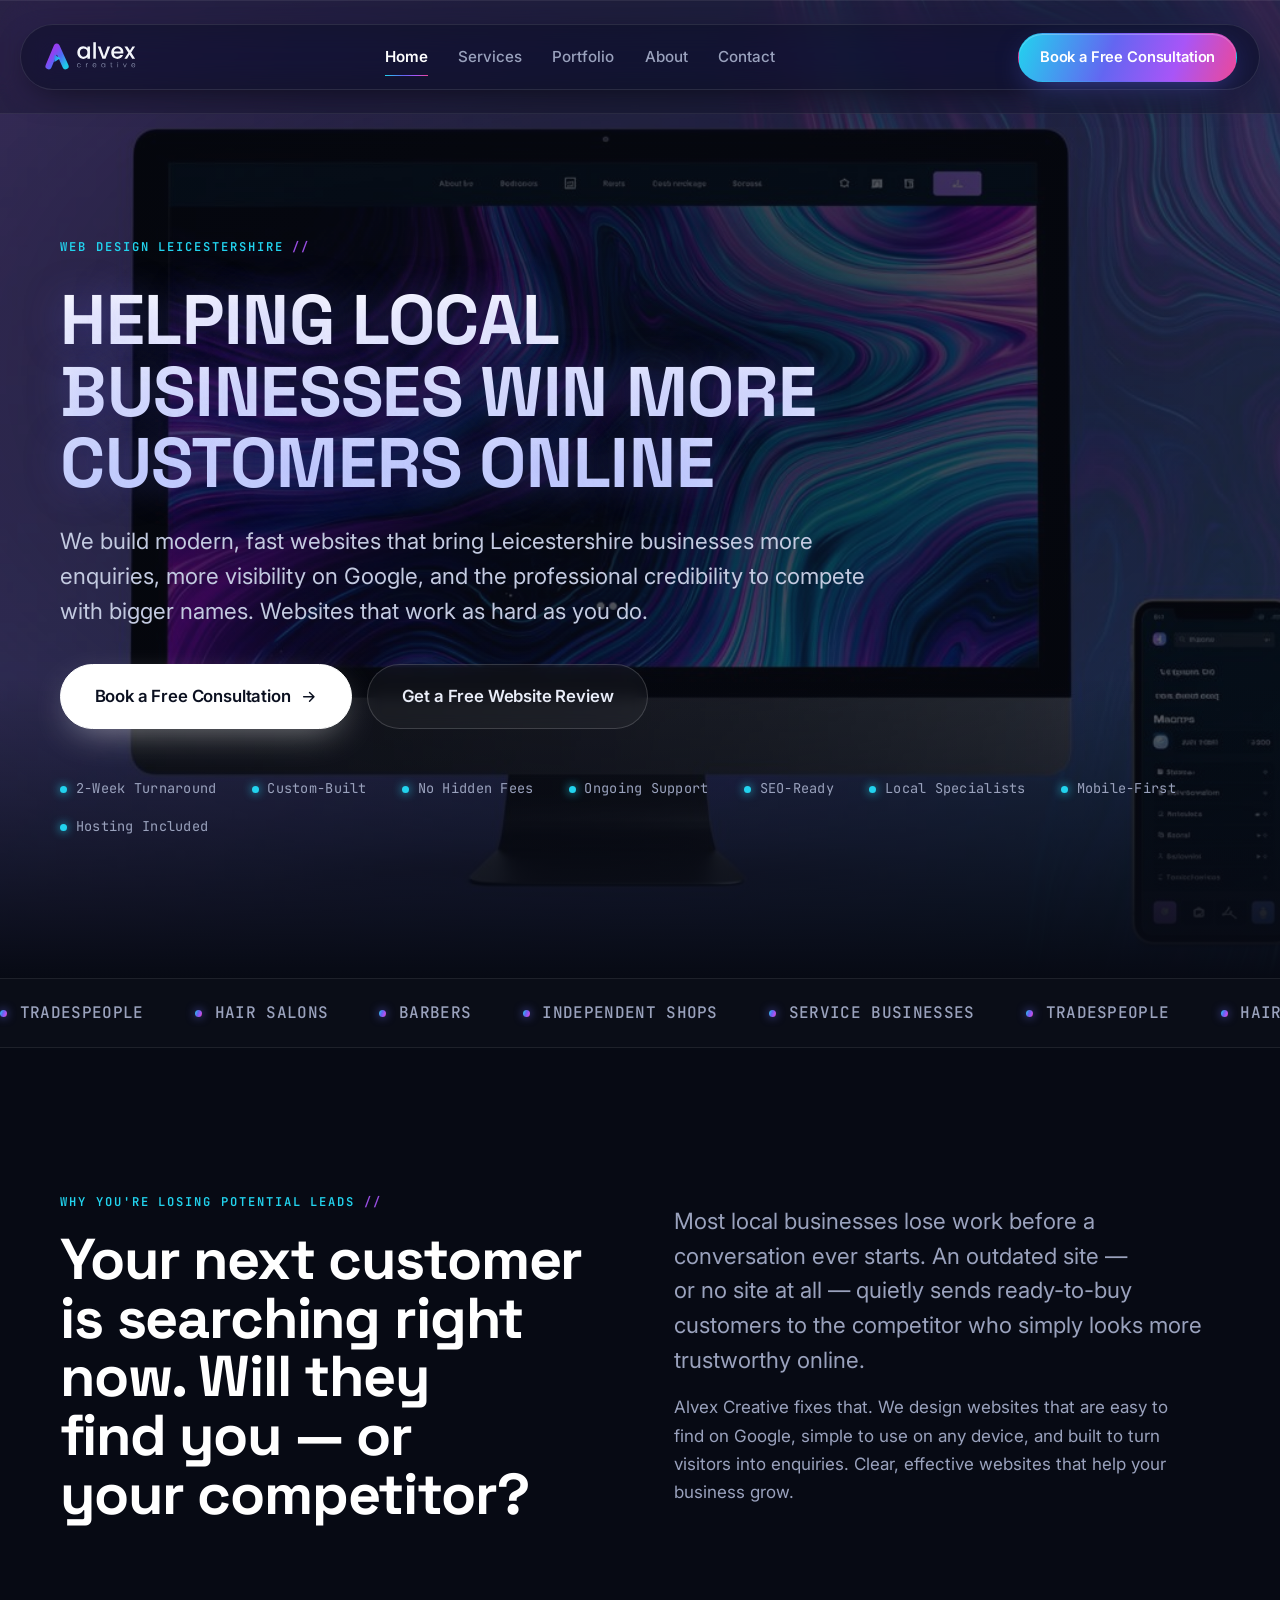
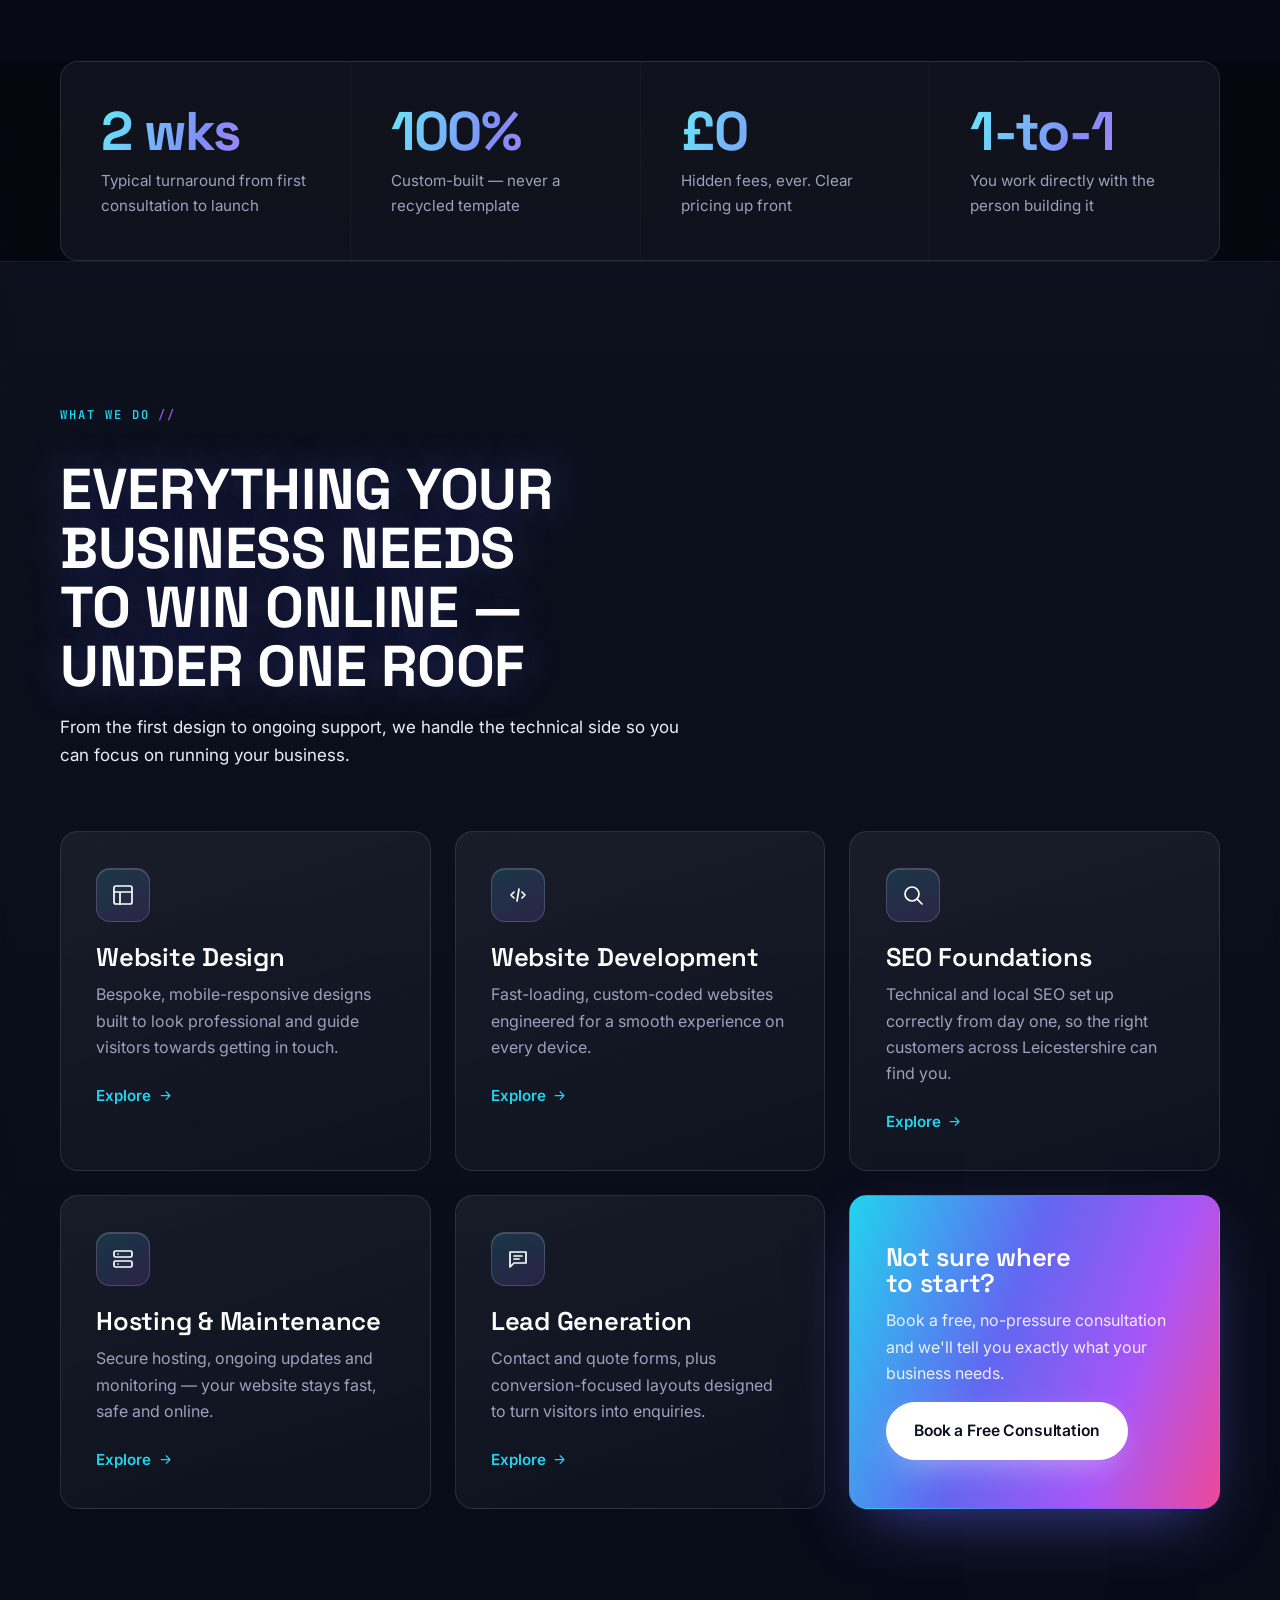
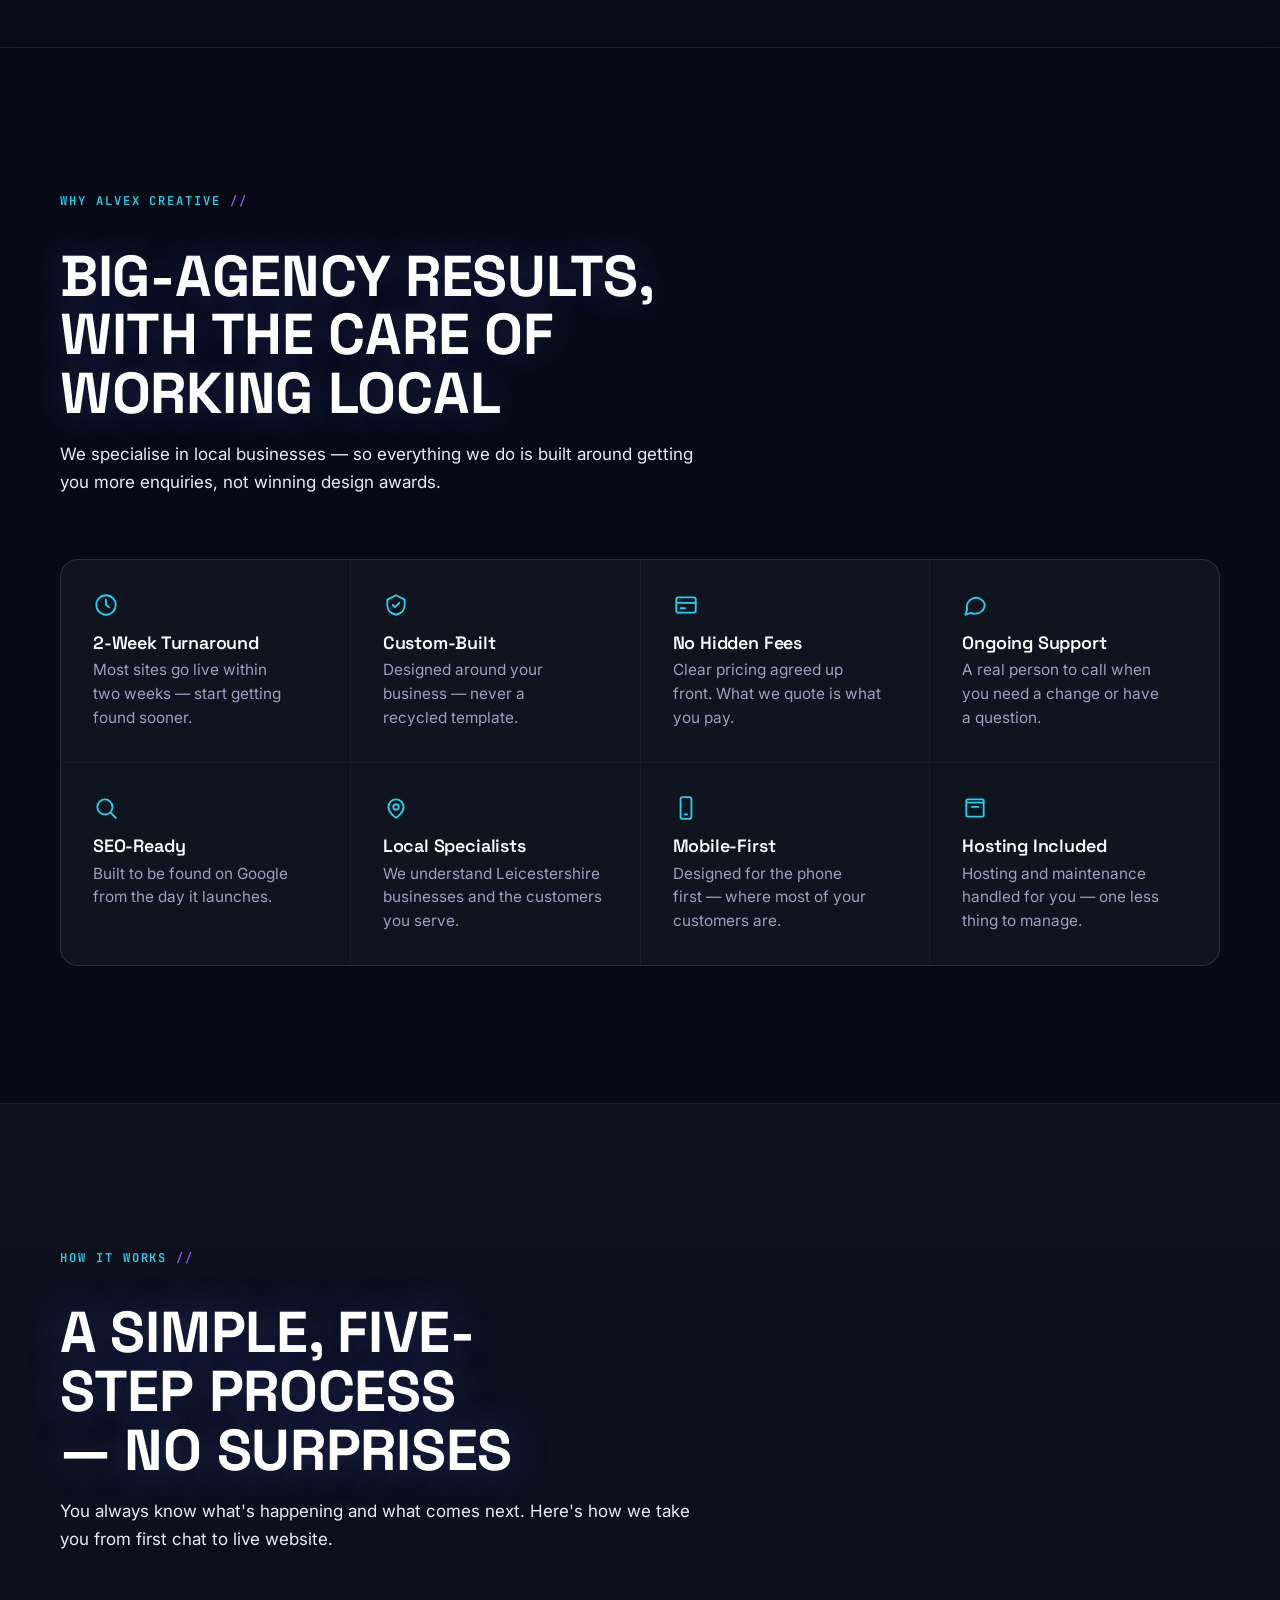
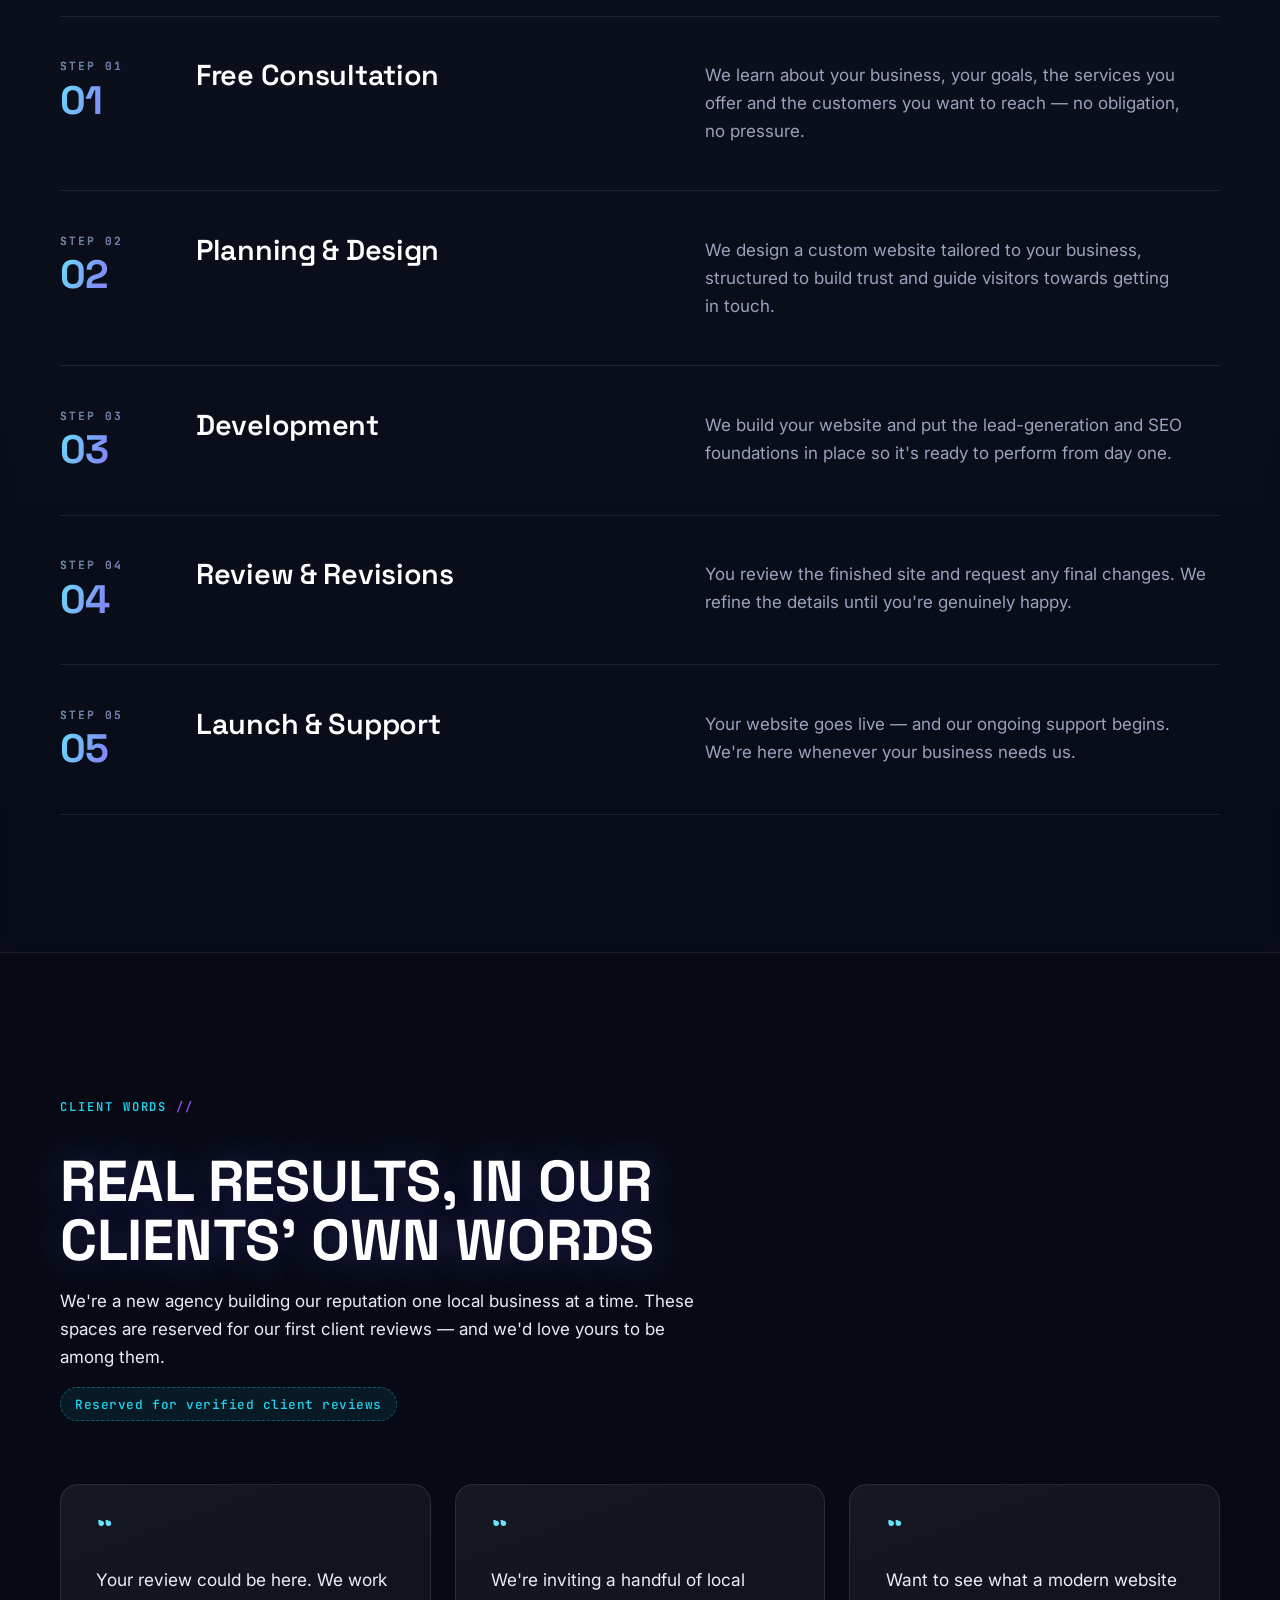
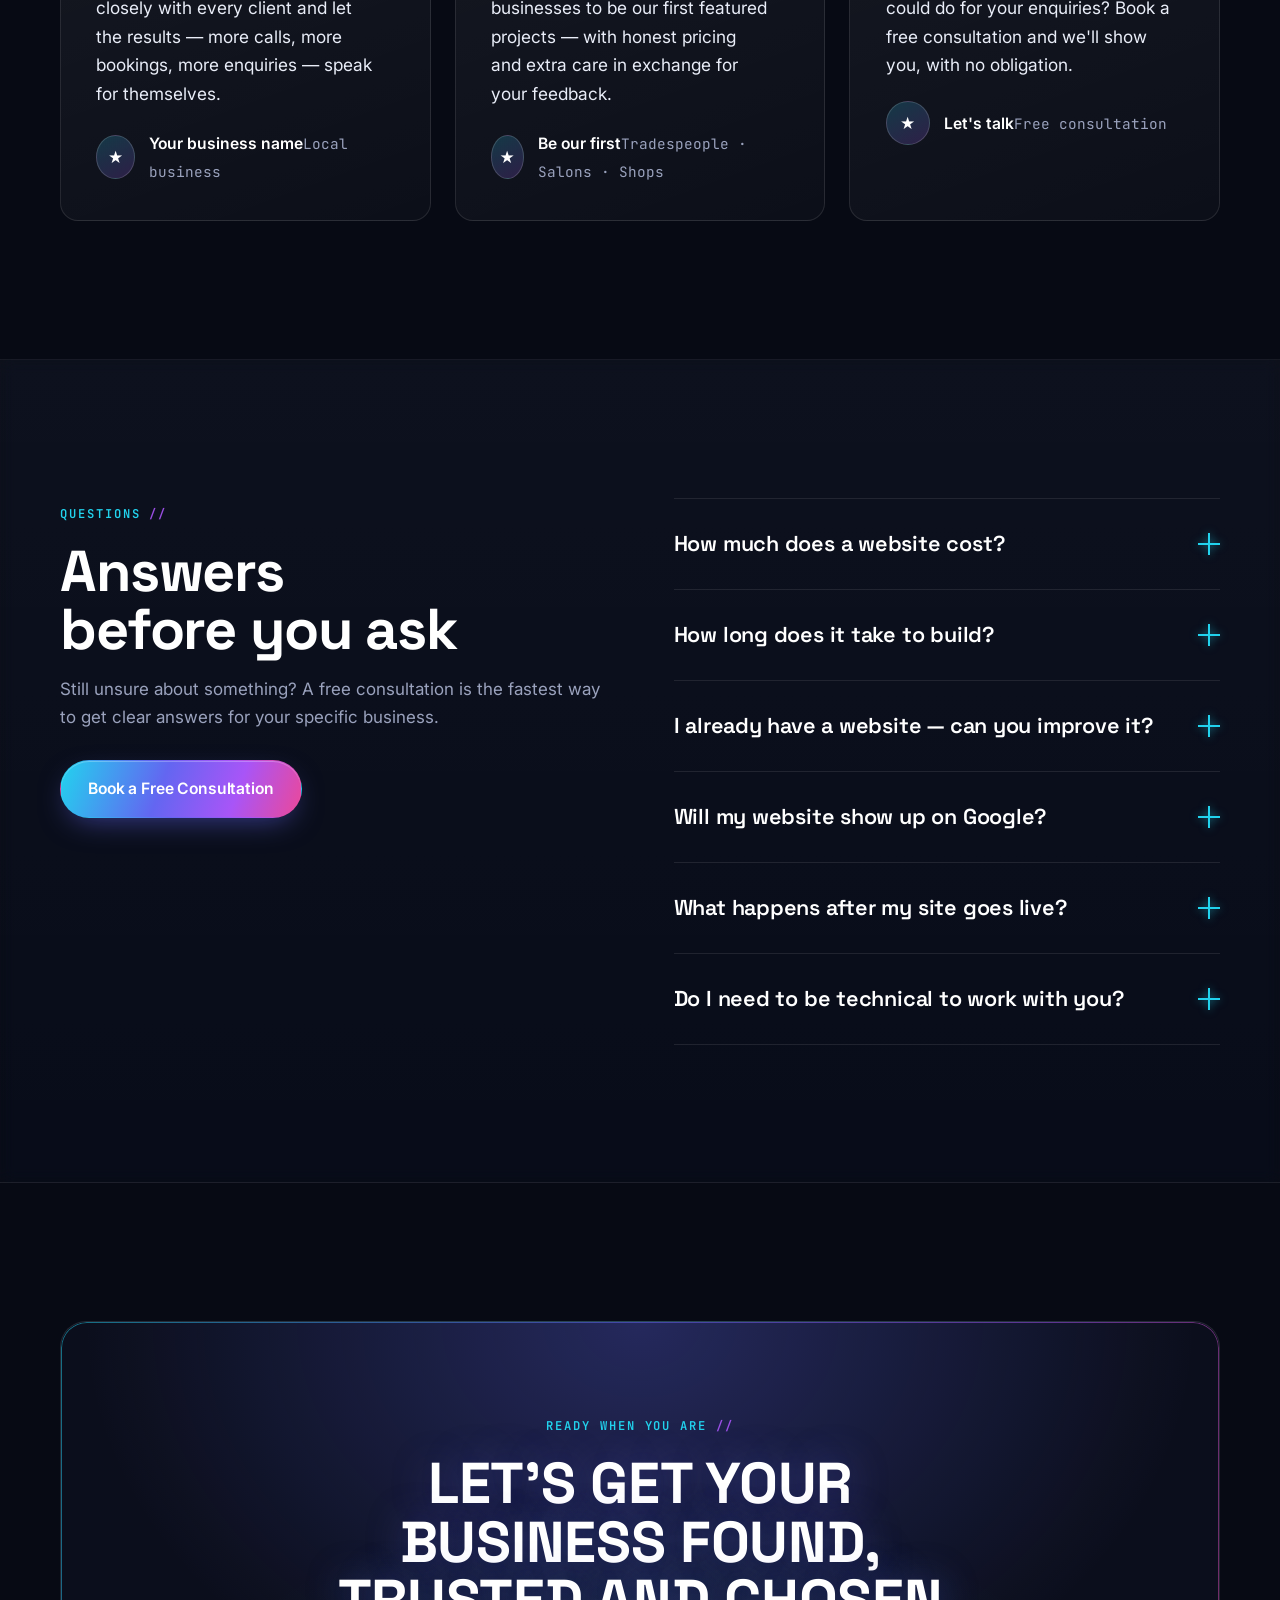
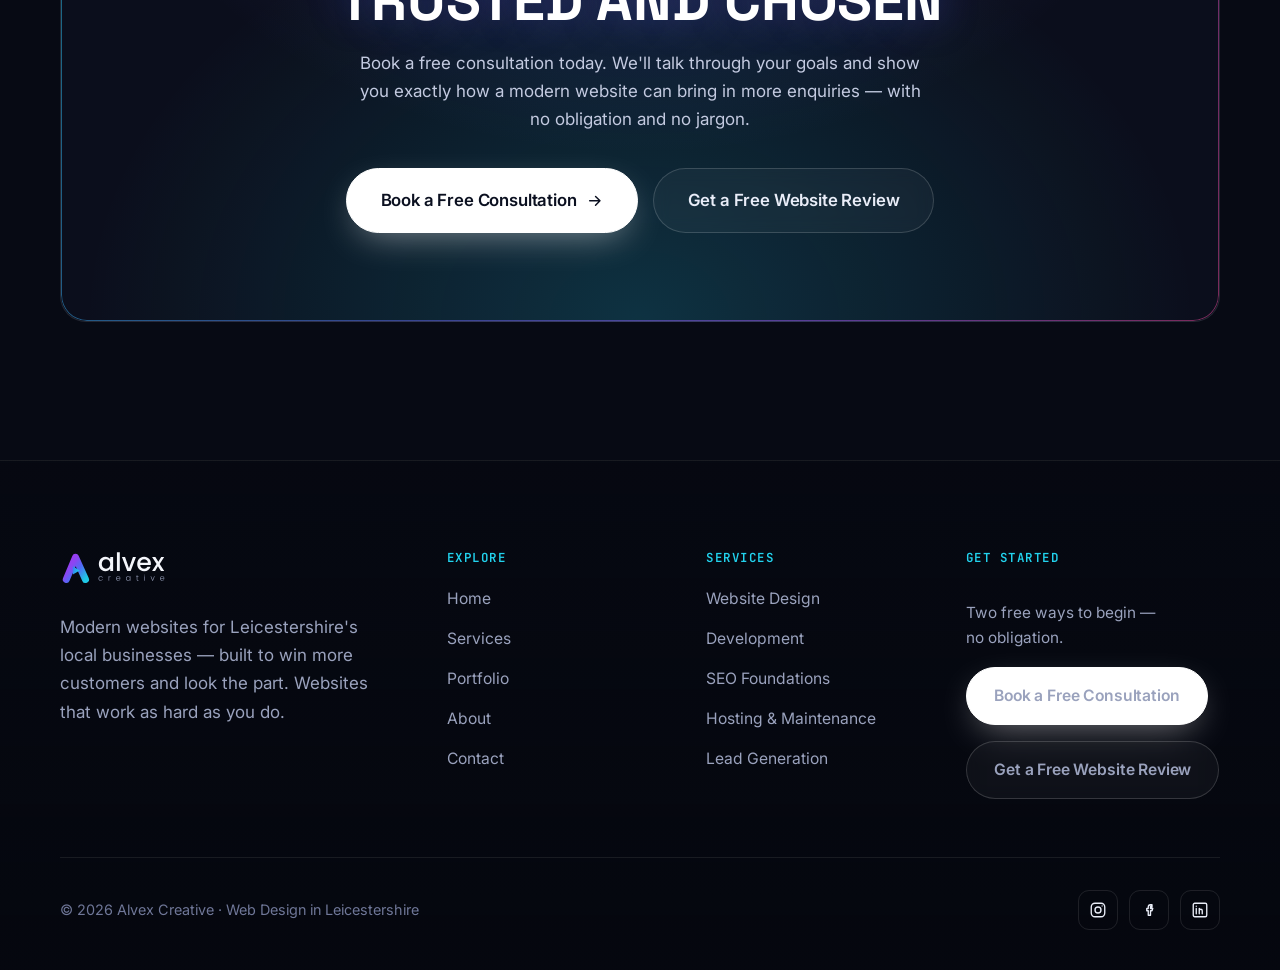
==== commit 526dab32: "Mobile polish + home-page copy updates - Soften the home hero background on phones (blur the device-" ====
--- a/index.html
+++ b/index.html
@@ -145,9 +145,14 @@
           <a class="btn btn--on-dark-ghost btn--lg" href="contact.html">Get a Free Website Review</a>
         </div>
         <div class="hero__meta" data-reveal data-reveal-delay="4">
-          <span><span class="dot" aria-hidden="true"></span>UK-based</span>
-          <span><span class="dot" aria-hidden="true"></span>2-week turnaround</span>
-          <span><span class="dot" aria-hidden="true"></span>No hidden fees</span>
+          <span><span class="dot" aria-hidden="true"></span>2-Week Turnaround</span>
+          <span><span class="dot" aria-hidden="true"></span>Custom-Built</span>
+          <span><span class="dot" aria-hidden="true"></span>No Hidden Fees</span>
+          <span><span class="dot" aria-hidden="true"></span>Ongoing Support</span>
+          <span><span class="dot" aria-hidden="true"></span>SEO-Ready</span>
+          <span><span class="dot" aria-hidden="true"></span>Local Specialists</span>
+          <span><span class="dot" aria-hidden="true"></span>Mobile-First</span>
+          <span><span class="dot" aria-hidden="true"></span>Hosting Included</span>
         </div>
       </div>
     </section>
@@ -172,7 +177,7 @@
     <section class="section">
       <div class="container split">
         <div data-reveal>
-          <span class="eyebrow">Why it matters</span>
+          <span class="eyebrow">Why you're losing potential leads</span>
           <h2 class="mt-sm">Your next customer is searching right now. Will they find you — or your competitor?</h2>
         </div>
         <div data-reveal data-reveal-delay="1">
@@ -194,7 +199,7 @@
         <div class="stats">
           <div class="stat" data-reveal>
             <div class="stat__num">2 wks</div>
-            <div class="stat__label">Typical turnaround from kick-off to launch</div>
+            <div class="stat__label">Typical turnaround from first consultation to launch</div>
           </div>
           <div class="stat" data-reveal data-reveal-delay="1">
             <div class="stat__num">100%</div>
--- a/css/styles.css
+++ b/css/styles.css
@@ -378,6 +378,14 @@
   background: linear-gradient(0deg, var(--bg) 0%, rgba(7,10,20,0) 34%);
 }
 .hero--image .hero__inner { position: relative; z-index: 1; }
+/* On phones the wide device-mockup image crops tall and exposes its bezels/
+   fake-nav, so soften it into ambient colour and let the headline lead.
+   (Desktop keeps the sharp image.) Extra side/bottom inset hides blur bleed. */
+@media (max-width: 720px) {
+  .hero--image::before { inset: -120px 0 0 0; filter: blur(11px) saturate(115%); }
+  /* Centre the hero CTAs on phones */
+  .hero--image .btn-row { justify-content: center; }
+}
 
 /* Marquee */
 .marquee { border-block: 1px solid rgba(255,255,255,.08); padding-block: 1.3rem; overflow: hidden; background: rgba(255,255,255,.015); }
